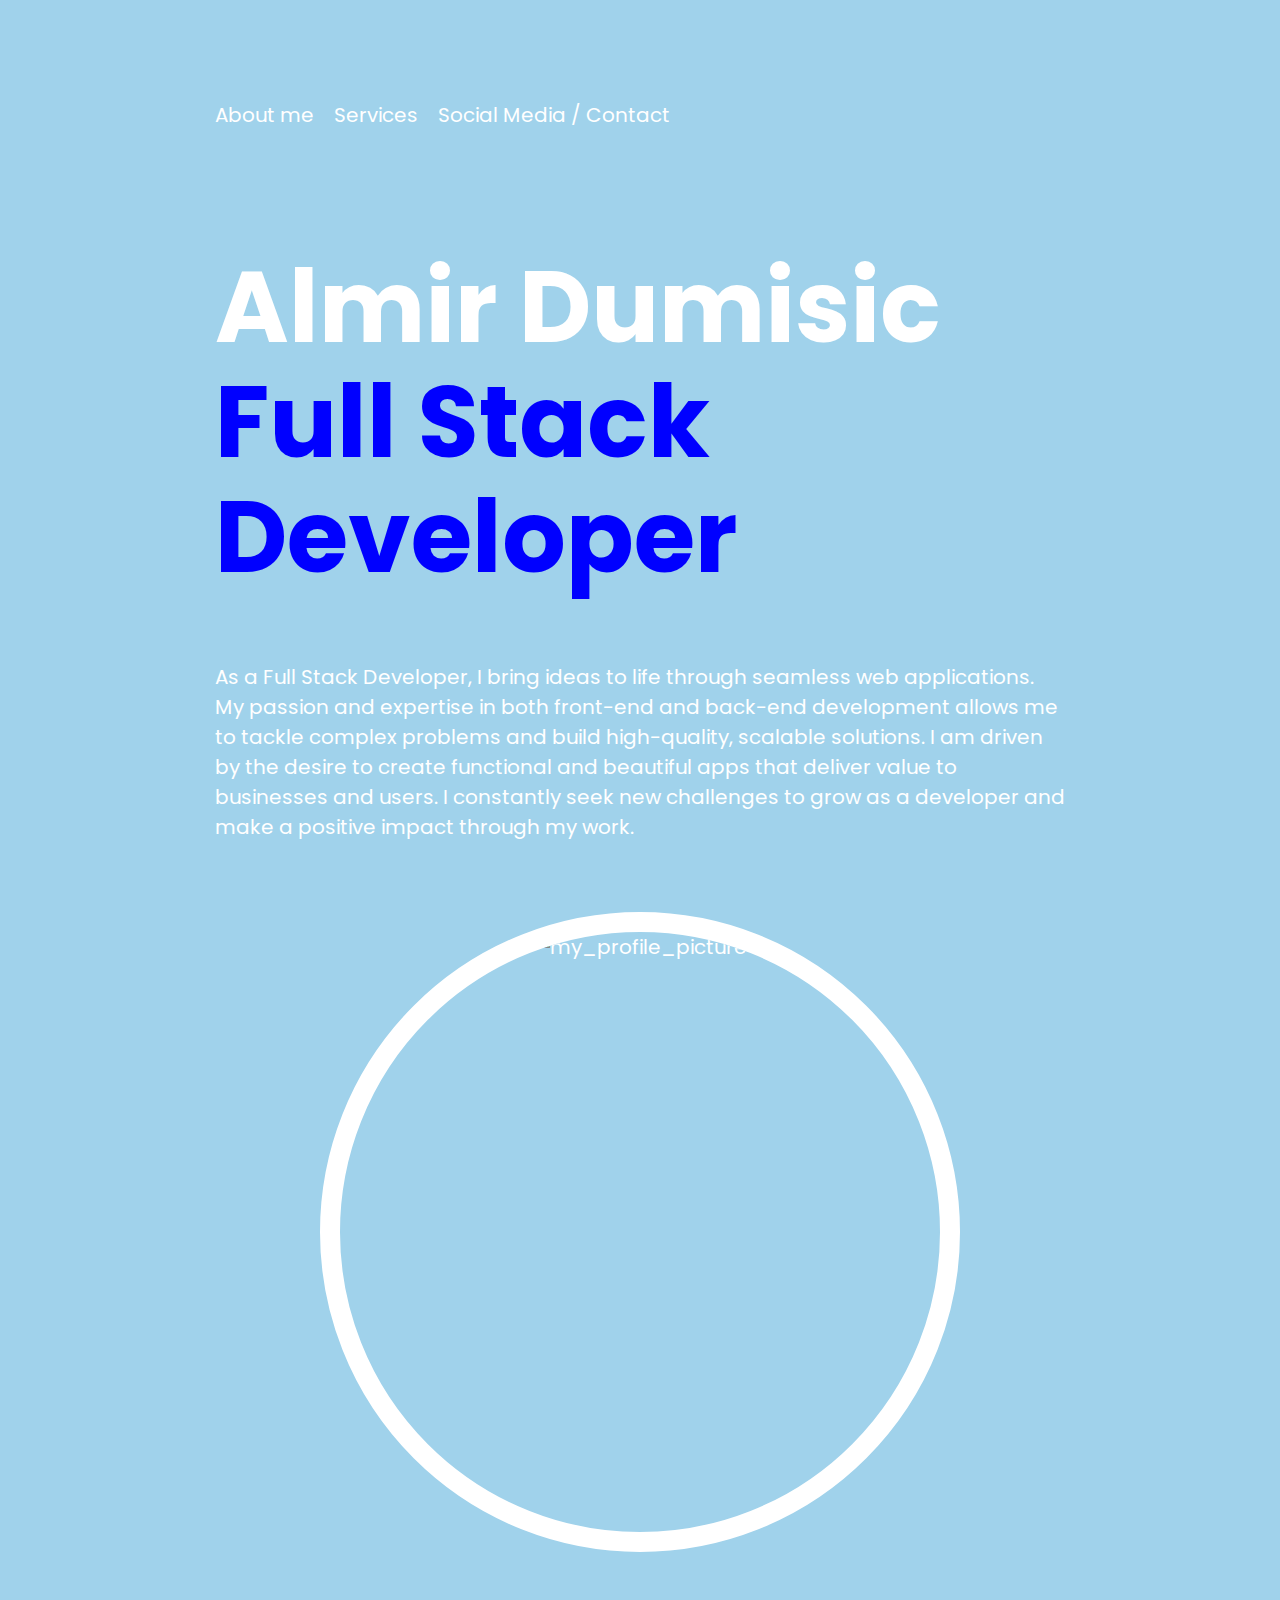
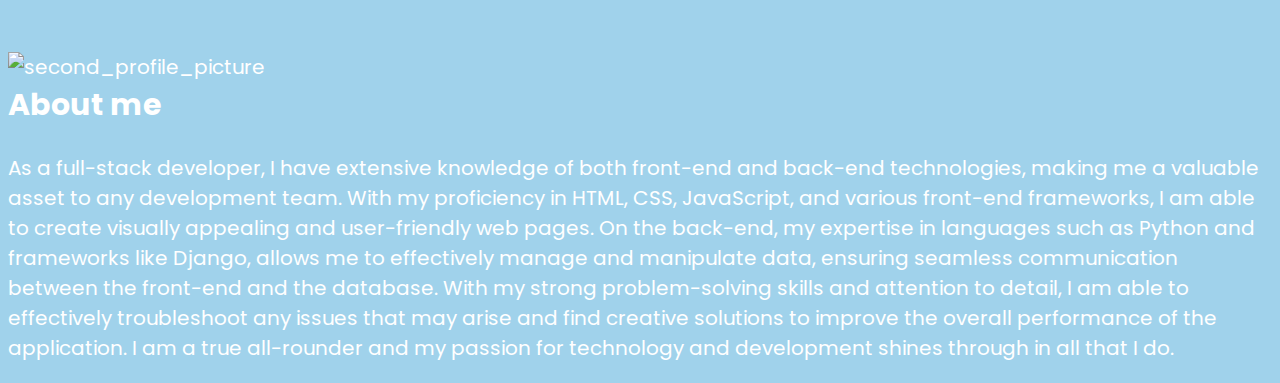
==== index.html @ bd2fe1dc "Add text and image to about me section" ====
<!DOCTYPE html>
<html lang="en">
<head>
    <meta charset="UTF-8">
    <meta http-equiv="X-UA-Compatible" content="IE=edge">
    <meta name="viewport" content="width=device-width, initial-scale=1.0">
    <meta name="description" content="Learn more about me and my background, interests, and skills.">
    <meta name="keywords" content="My Name, about me, bio, resume, CV, personal website">
    <link rel="stylesheet" href="assets/css/style.css">
    <link rel="stylesheet" href="https://fonts.googleapis.com/css2?family=Material+Symbols+Rounded:opsz,wght,FILL,GRAD@20..48,100..700,0..1,-50..200" />
    <title>About Me</title>
</head>
<body>
    <header>
        <div class="header_text">
        <nav> 
            <input type="checkbox" id="toggle_button">
            <label for="toggle_button">
                <span class="material-symbols-rounded">menu</span>
            </label>
            <ul>
                <li><a href="#">About me</a></li>
                <li><a href="#">Services</a></li>
                <li><a href="#">Social Media / Contact</a></li>
            </ul>
        </nav>
        <h1>Almir Dumisic <br><span style="color: blue">Full Stack Developer</span></h1>
        <p class="subheading">As a Full Stack Developer, I bring ideas to life through seamless web applications. My passion and expertise in both front-end and back-end development allows me to tackle complex problems and build high-quality, scalable solutions. I am driven by the desire to create functional and beautiful apps that deliver value to businesses and users.
         I constantly seek new challenges to grow as a developer and make a positive impact through my work.</p>
        </div>
        <div class="circle">
            <img src="assets/images/my_profile_picture.jpg" alt="my_profile_picture">
        </div>
    </header> 
    <section id="about_me_section">
        <img src="assets/images/second_profile_picture.jpg" alt="second_profile_picture">
        <div class="about_me_container">
            <h2>About me</h2>
            <p>As a full-stack developer, I have extensive knowledge of both front-end and back-end technologies, making me a valuable asset to any development team. With my proficiency in HTML, CSS, JavaScript, and various front-end frameworks, I am able to create visually appealing and user-friendly web pages. On the back-end, my expertise in languages such as Python and frameworks like Django, allows me to effectively manage and manipulate data, ensuring seamless communication between the front-end and the database. With my strong problem-solving skills and attention to detail, I am able to effectively troubleshoot any issues that may arise and find creative solutions to improve the overall performance of the application. I am a true all-rounder and my passion for technology and development shines through in all that I do.</p>
        </div>
    </section>
    <section></section>
    <footer></footer>
</body>
</html>
---- assets/css/style.css ----
@import url('https://fonts.googleapis.com/css2?family=Poppins:ital,wght@0,100;0,200;0,300;0,400;0,500;0,600;0,700;0,800;0,900;1,100;1,200;1,300;1,400;1,500;1,600;1,700;1,800;1,900&display=swap');
*  { 
    margin-top: 0;
    padding: 0;
} 

body {
    min-height: 100vh;
    background-color: #a0d2eb;
    font-family: poppins, sans-serif;
    font-size: 20px;
    color: white;
}

h1 {
    font-size: 100px;
    line-height: 115%;
}

.subheading {
    margin-top: 25px;
}

/*Header*/
header{ 
    padding:100px 25px;
    display: flex;
    justify-content:center;
    align-items: center;
    gap: 50px;
    flex-wrap: wrap;
}

.header_text{
    width: 850px;
}

.circle{
    height: 600px;
    width: 600px;
    max-height: 80vw;
    max-width: 80vw;
    overflow: hidden;
    border-radius: 50%;
    border: 20px solid white;
    display: flex;
    justify-content: center;
    align-items: center;
}

.circle img {
    height:100%;
}

/*nav bar*/

nav{
    margin-bottom: 120px;
}

nav ul {
    list-style: none;
    display: flex;
    gap: 20px
}

nav a {
    color:white;
    text-decoration: none;
}
nav a:hover {
    color: whitesmoke;
}

#toggle_button{
    display: none;
}

label[for="toggle_button"] {
    display: none;
}
label[for="toggle_button"] span {
    font-size: 40px;
}

/*Media Queries for small displays*/

@media (max-width:800px){
    h1{
        font-size: 12vw;
        text-align: center;
    }
    .subheading {
        text-align: center;
    }
    nav{
        position: absolute;
        background-color: #a0d2eb;
        padding: 15px;
        top: 0;
        left: 0; 
        border-radius: 0 0 25px 0;
        border: 5px solid white;
    }

    nav ul {
        display: none;
        flex-direction: column;
    }

   #toggle_button:checked ~ul {
        display: flex;
   }
    label[for="toggle_button"] {
        display: block;
    }
}
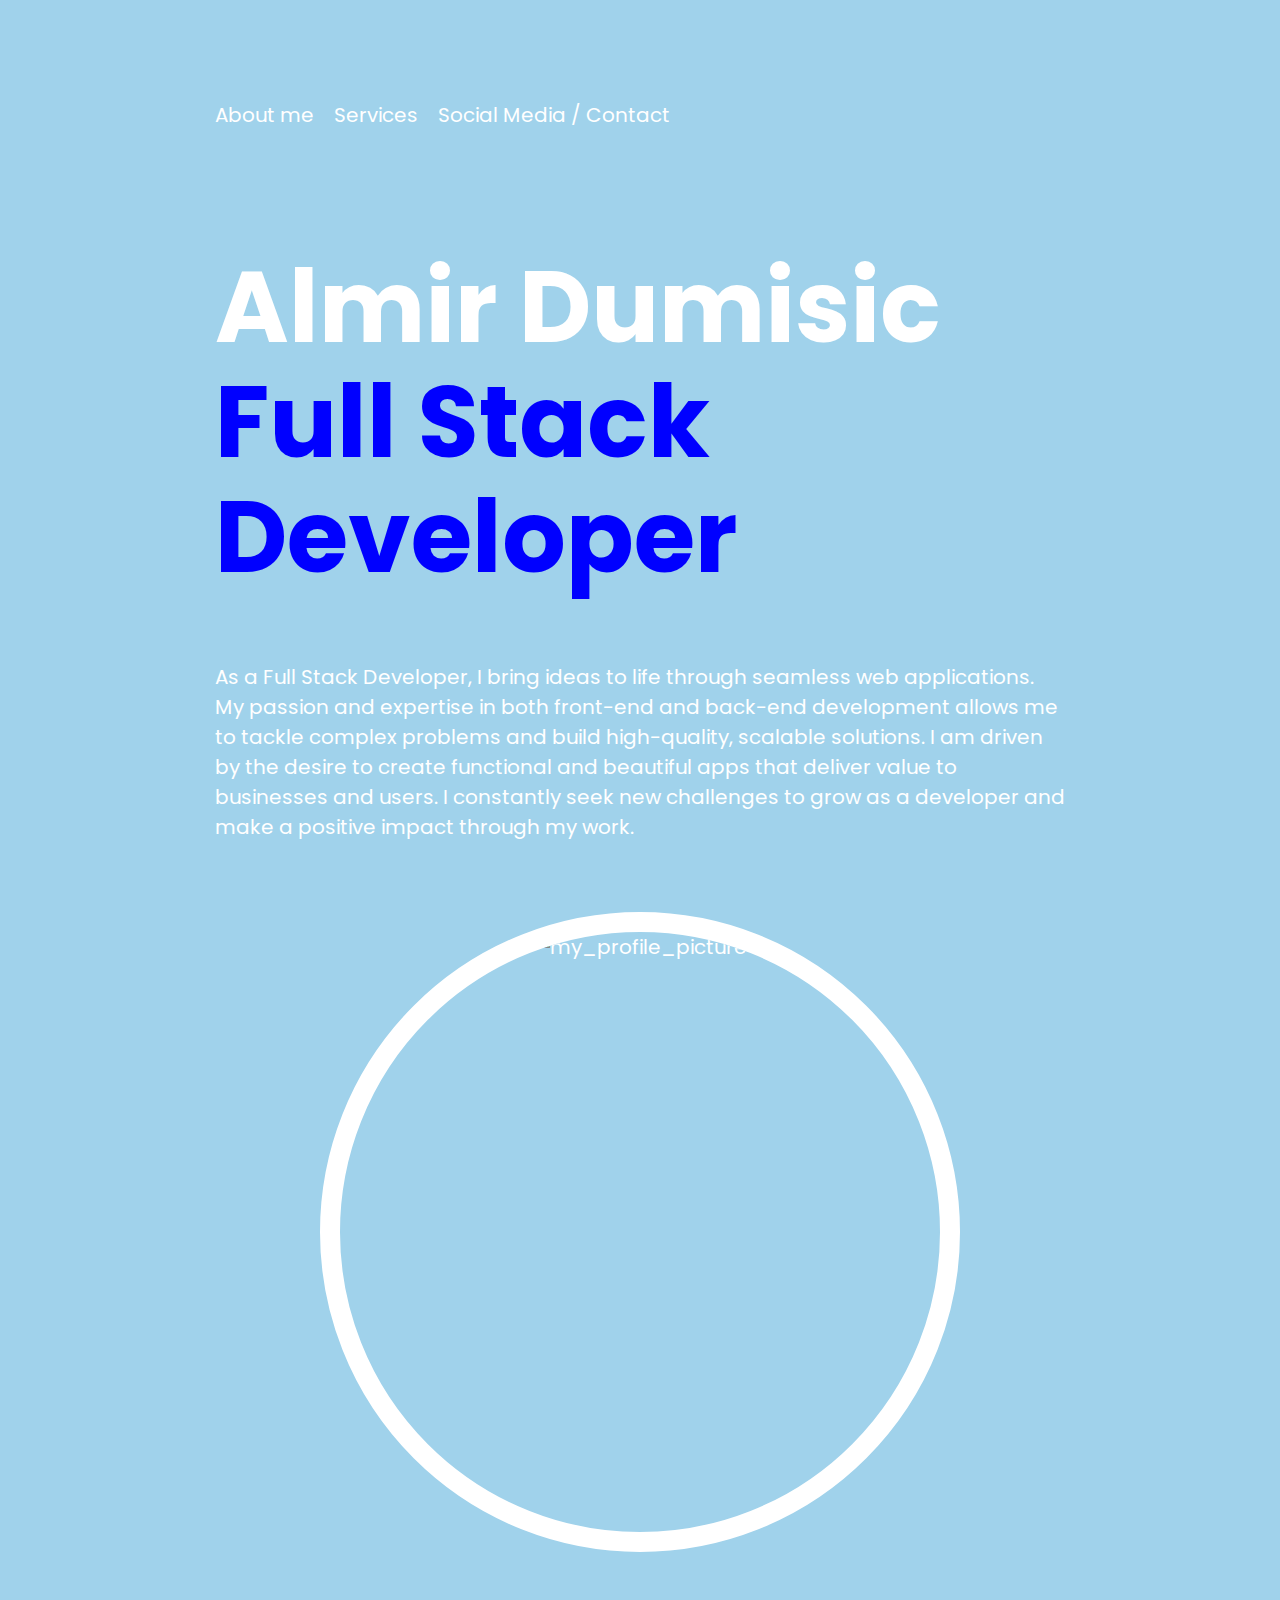
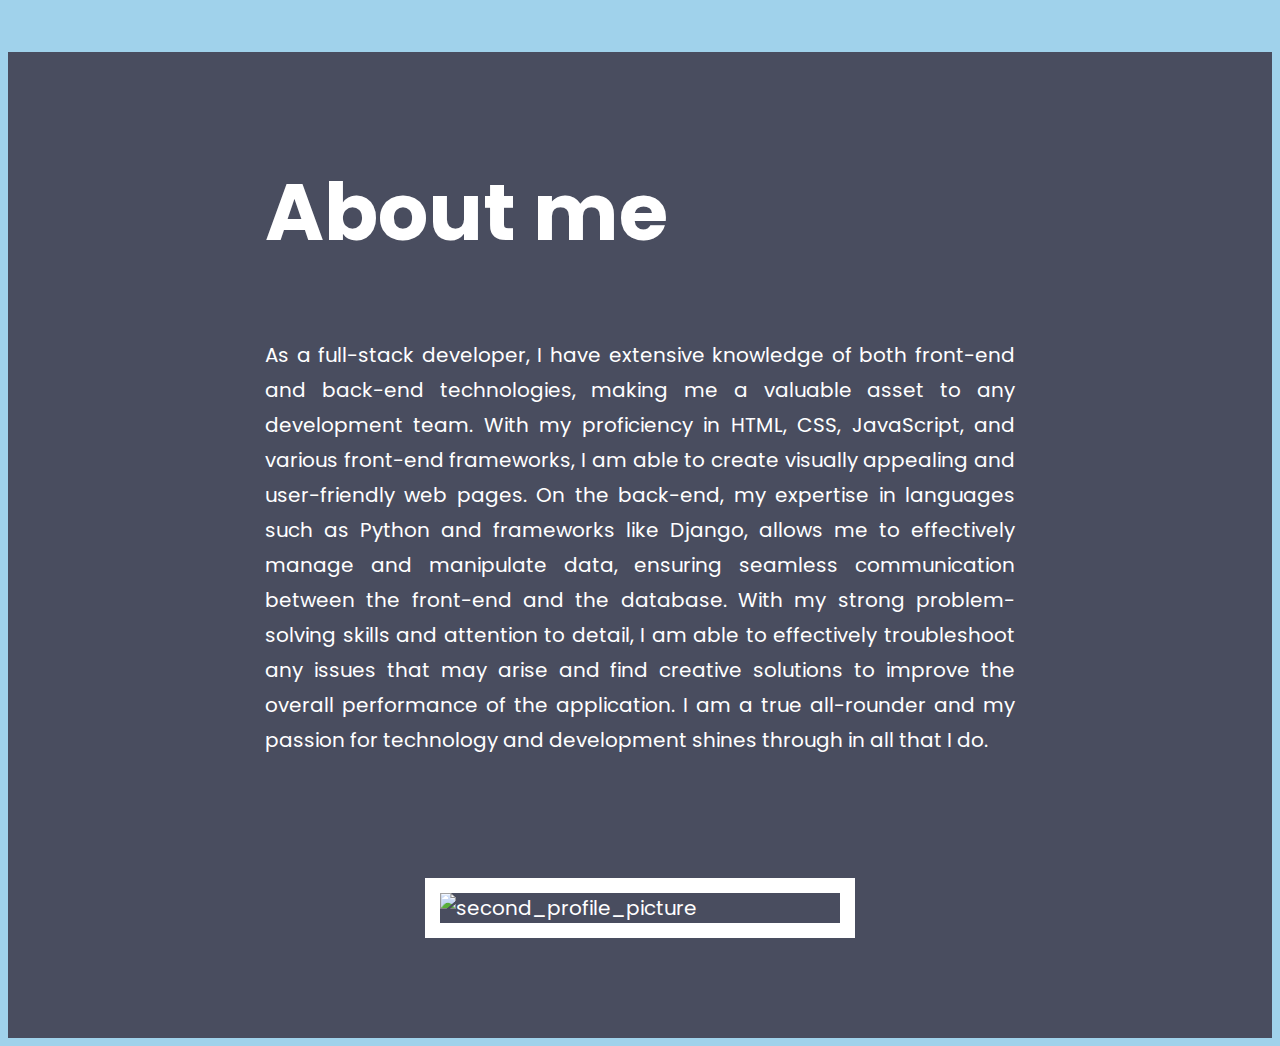
==== commit 3fe42315: "Add style to about me section an linked to nav bar the section" ====
--- a/index.html
+++ b/index.html
@@ -19,7 +19,7 @@
                 <span class="material-symbols-rounded">menu</span>
             </label>
             <ul>
-                <li><a href="#">About me</a></li>
+                <li><a href="#about_me_section">About me</a></li>
                 <li><a href="#">Services</a></li>
                 <li><a href="#">Social Media / Contact</a></li>
             </ul>
--- a/assets/css/style.css
+++ b/assets/css/style.css
@@ -83,6 +83,38 @@
     font-size: 40px;
 }
 
+/*About me section*/
+#about_me_section{
+    padding: 100px 0;
+    background-color:  #494D5F;
+    display: flex;
+    justify-content: center;
+    align-items: center;
+    gap: 100px;
+    flex-wrap: wrap-reverse;
+}
+
+.about_me_container{
+    width: 750px;
+    max-width: 90%;
+}
+
+#about_me_section img  {
+    width: 400px;
+    max-width: calc(90%-30px);
+    border: 15px solid white;
+}
+
+.about_me_container h2{
+    font-size: 80px;
+}
+.about_me_container p{
+    text-align: justify;
+    line-height: 175%;
+}
+
+
+
 /*Media Queries for small displays*/
 
 @media (max-width:800px){
@@ -114,6 +146,14 @@
     label[for="toggle_button"] {
         display: block;
     }
+    /*about me section*/
+    #about_me_section{
+        padding: 50px;
+    }
+    #about_me_section h2{
+        text-align: center;
+        font-size: 12vw;
+    }
 }
 
 
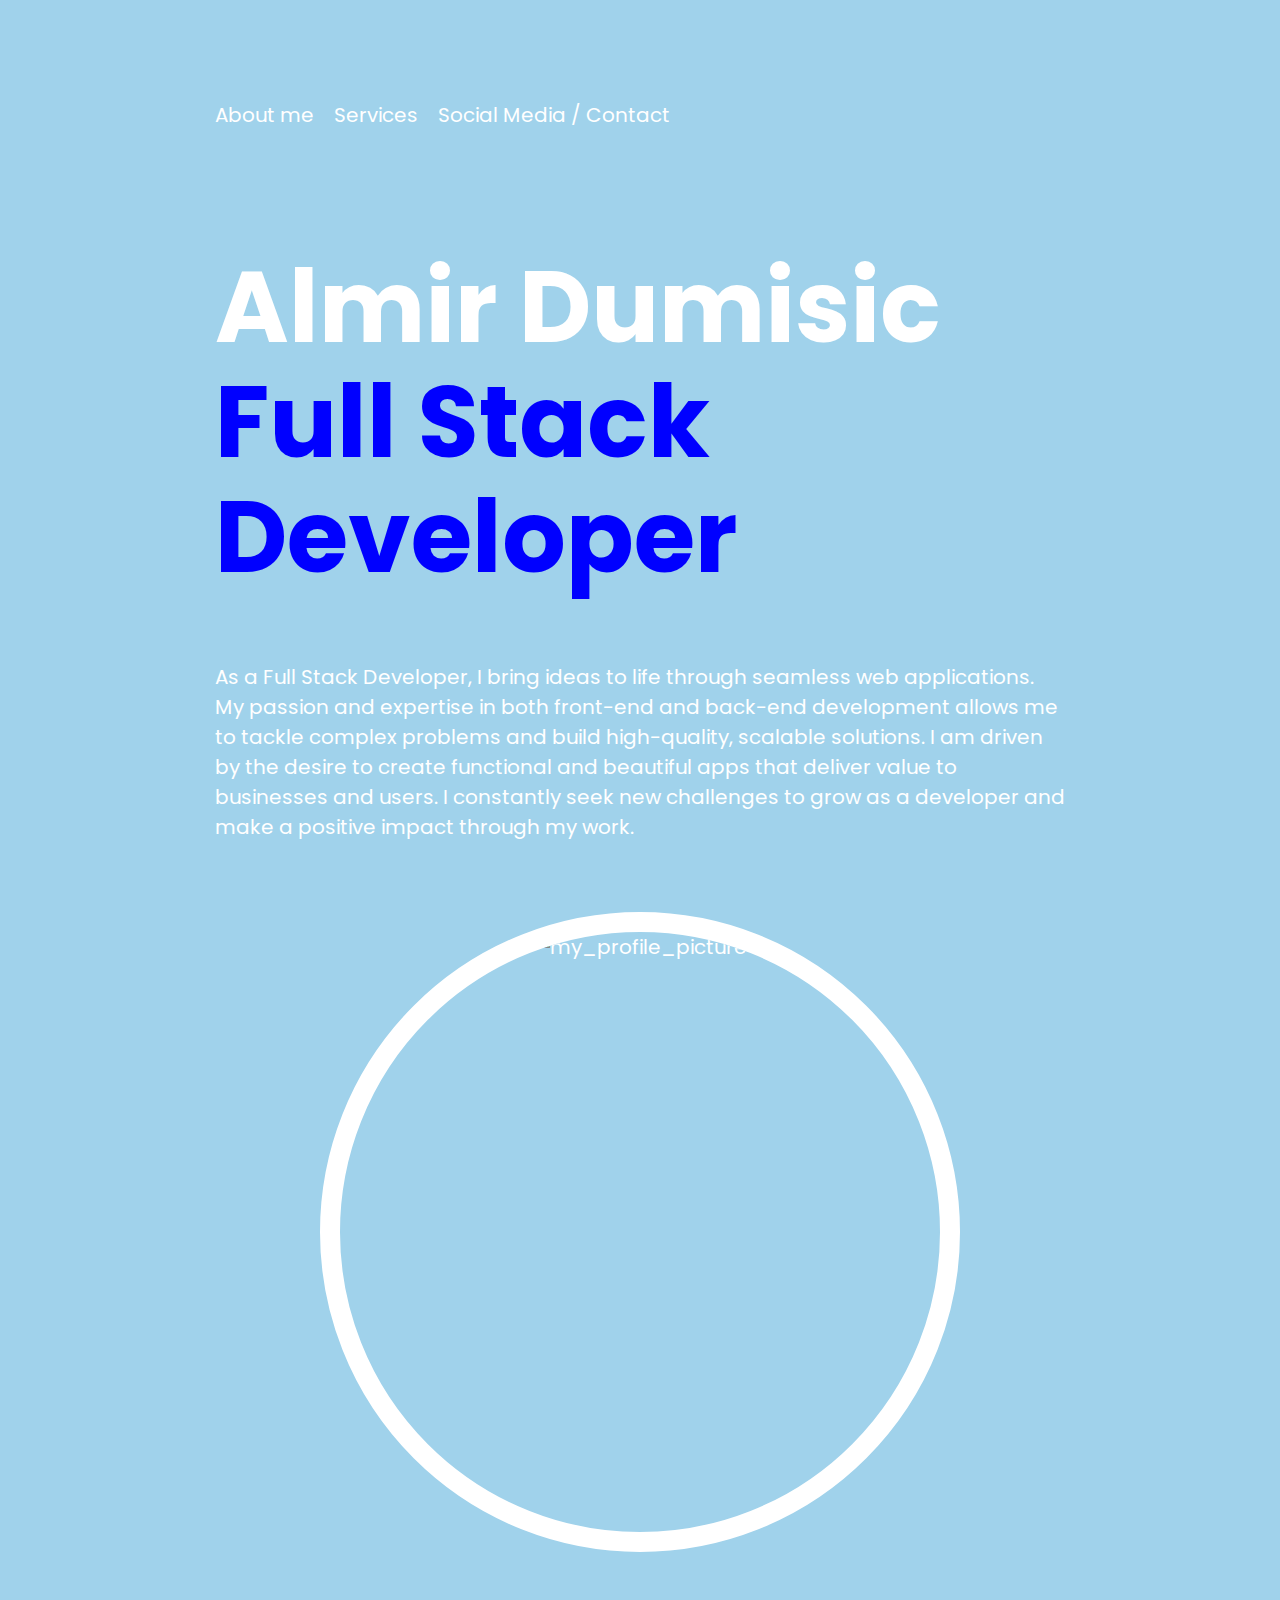
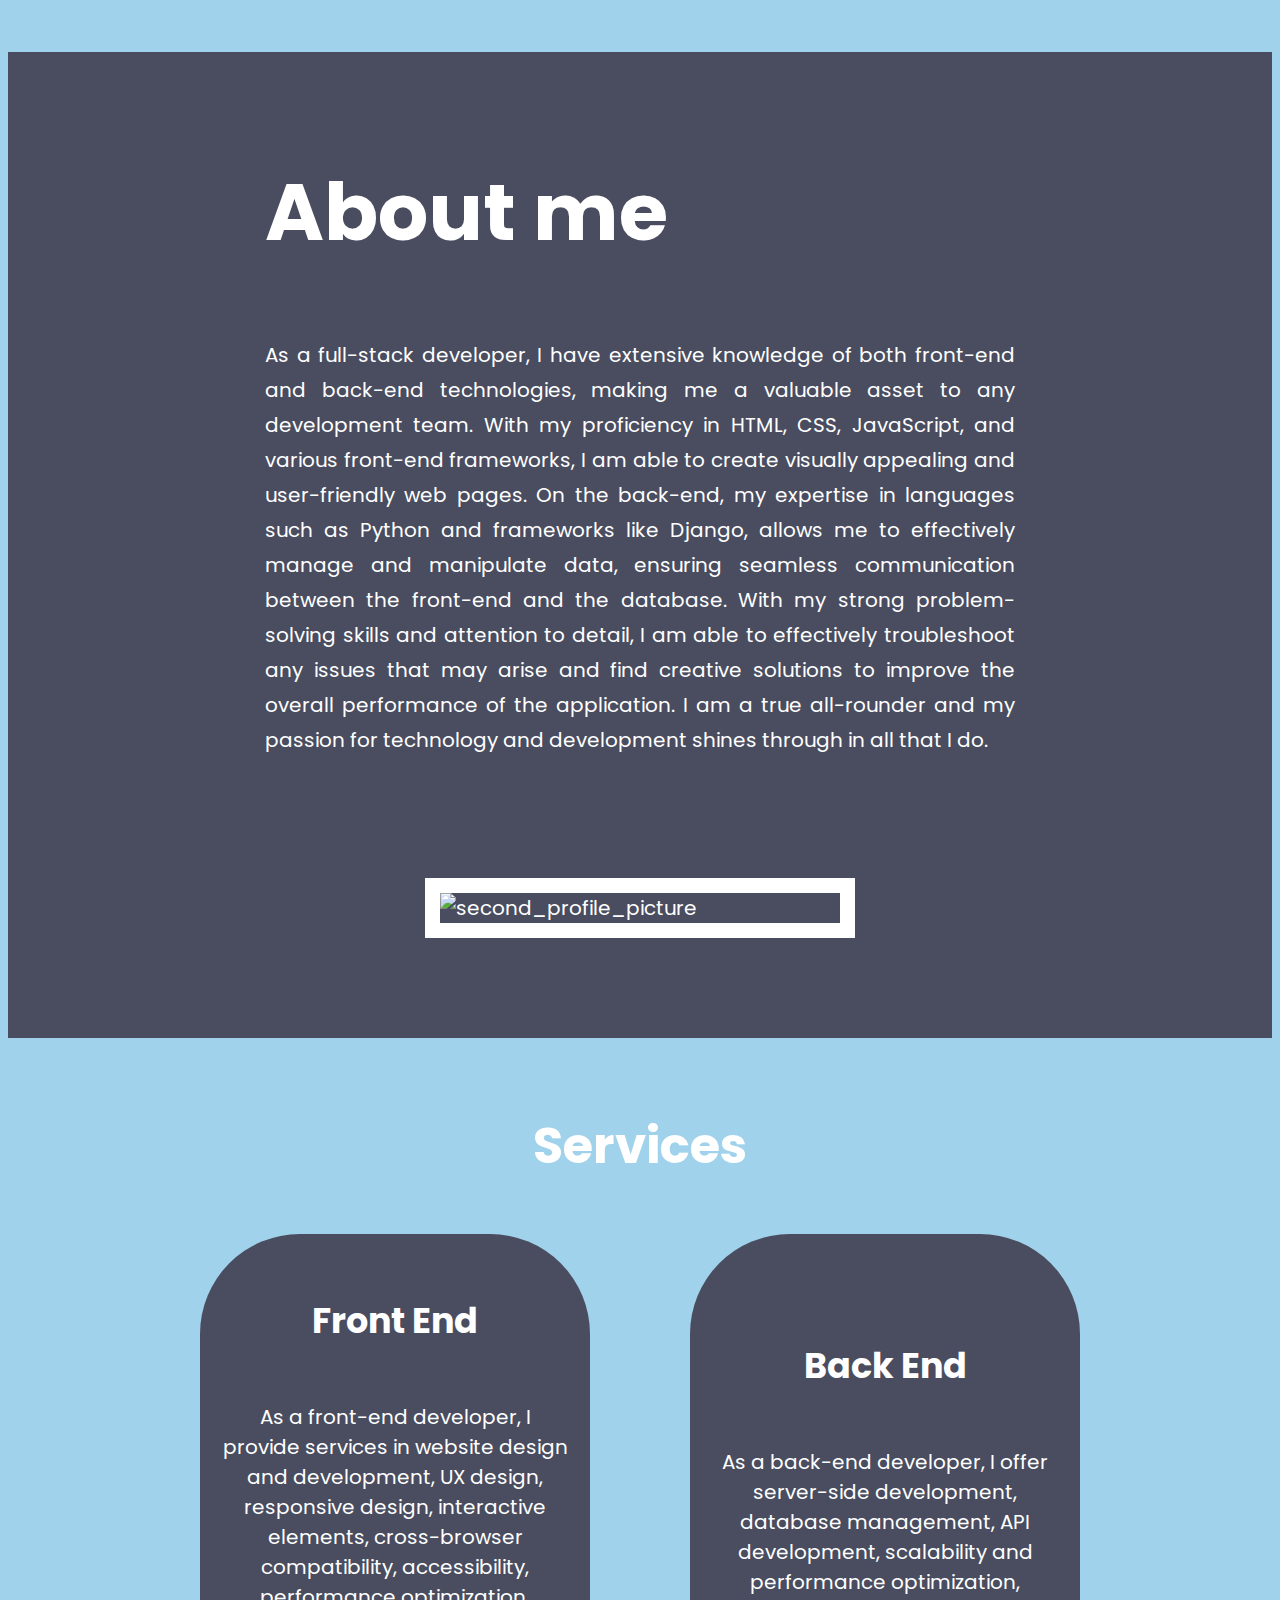
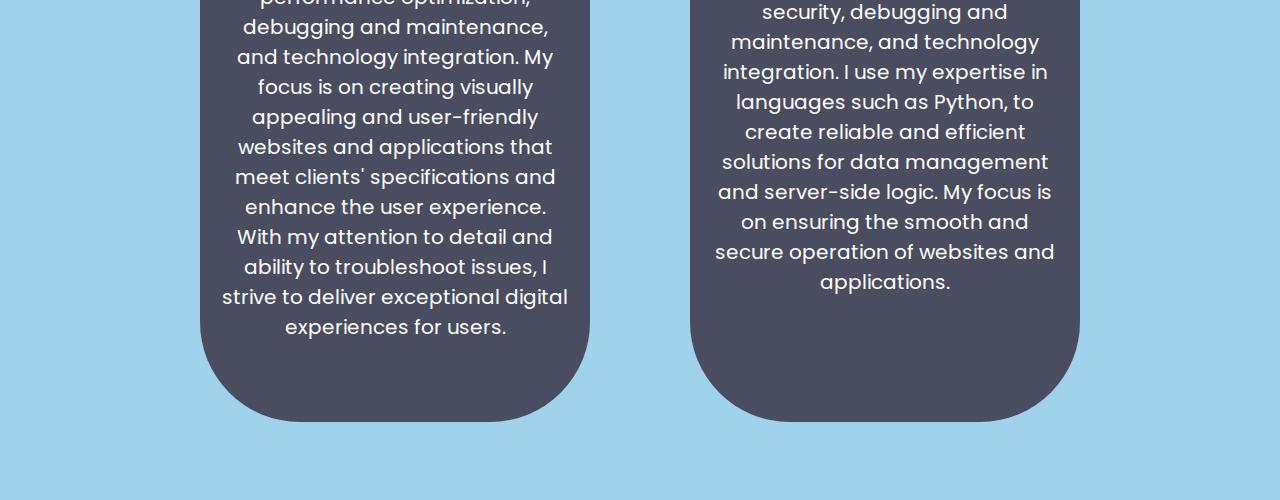
==== commit 0abae823: "Connect service section with navbar" ====
--- a/index.html
+++ b/index.html
@@ -20,7 +20,7 @@
             </label>
             <ul>
                 <li><a href="#about_me_section">About me</a></li>
-                <li><a href="#">Services</a></li>
+                <li><a href="#services_section">Services</a></li>
                 <li><a href="#">Social Media / Contact</a></li>
             </ul>
         </nav>
@@ -39,7 +39,19 @@
             <p>As a full-stack developer, I have extensive knowledge of both front-end and back-end technologies, making me a valuable asset to any development team. With my proficiency in HTML, CSS, JavaScript, and various front-end frameworks, I am able to create visually appealing and user-friendly web pages. On the back-end, my expertise in languages such as Python and frameworks like Django, allows me to effectively manage and manipulate data, ensuring seamless communication between the front-end and the database. With my strong problem-solving skills and attention to detail, I am able to effectively troubleshoot any issues that may arise and find creative solutions to improve the overall performance of the application. I am a true all-rounder and my passion for technology and development shines through in all that I do.</p>
         </div>
     </section>
-    <section></section>
+    <section id="services_section">
+        <h2>Services</h2>
+        <div class="flex_container">
+            <div class="card">
+                <h3>Front End</h3>
+                <p>As a front-end developer, I provide services in website design and development, UX design, responsive design, interactive elements, cross-browser compatibility, accessibility, performance optimization, debugging and maintenance, and technology integration. My focus is on creating visually appealing and user-friendly websites and applications that meet clients' specifications and enhance the user experience. With my attention to detail and ability to troubleshoot issues, I strive to deliver exceptional digital experiences for users.</p>
+            </div>
+            <div class="card">
+                <h3>Back End</h3>
+                <p>As a back-end developer, I offer server-side development, database management, API development, scalability and performance optimization, security, debugging and maintenance, and technology integration. I use my expertise in languages such as Python, to create reliable and efficient solutions for data management and server-side logic. My focus is on ensuring the smooth and secure operation of websites and applications.</p>
+            </div>
+        </div>
+    </section>
     <footer></footer>
 </body>
 </html>--- a/assets/css/style.css
+++ b/assets/css/style.css
@@ -15,6 +15,10 @@
 h1 {
     font-size: 100px;
     line-height: 115%;
+}
+
+h3{
+    font-size: 35px;
 }
 
 .subheading {
@@ -113,6 +117,41 @@
     line-height: 175%;
 }
 
+/*Services Sevtion*/
+
+#services_section{
+    padding: 70px 0;
+    background-color:  #a0d2eb;
+}
+
+#services_section h2{
+    font-size: 50px;
+    text-align: center;
+}
+
+.flex_container{
+    margin-top: 50px;
+    display: flex;
+    gap: 100px;
+    justify-content: center;
+    flex-wrap: wrap;
+}
+
+.card{
+    width: 350px;
+    max-width: calc(90%-40px);
+    background-color: #494D5F;
+    border-radius: 100px;
+    padding: 60px 20px;
+    display: flex;
+    flex-direction: column;
+    justify-content: center;
+    gap: 20px;
+}
+
+.card *{
+    text-align: center;
+}
 
 
 /*Media Queries for small displays*/
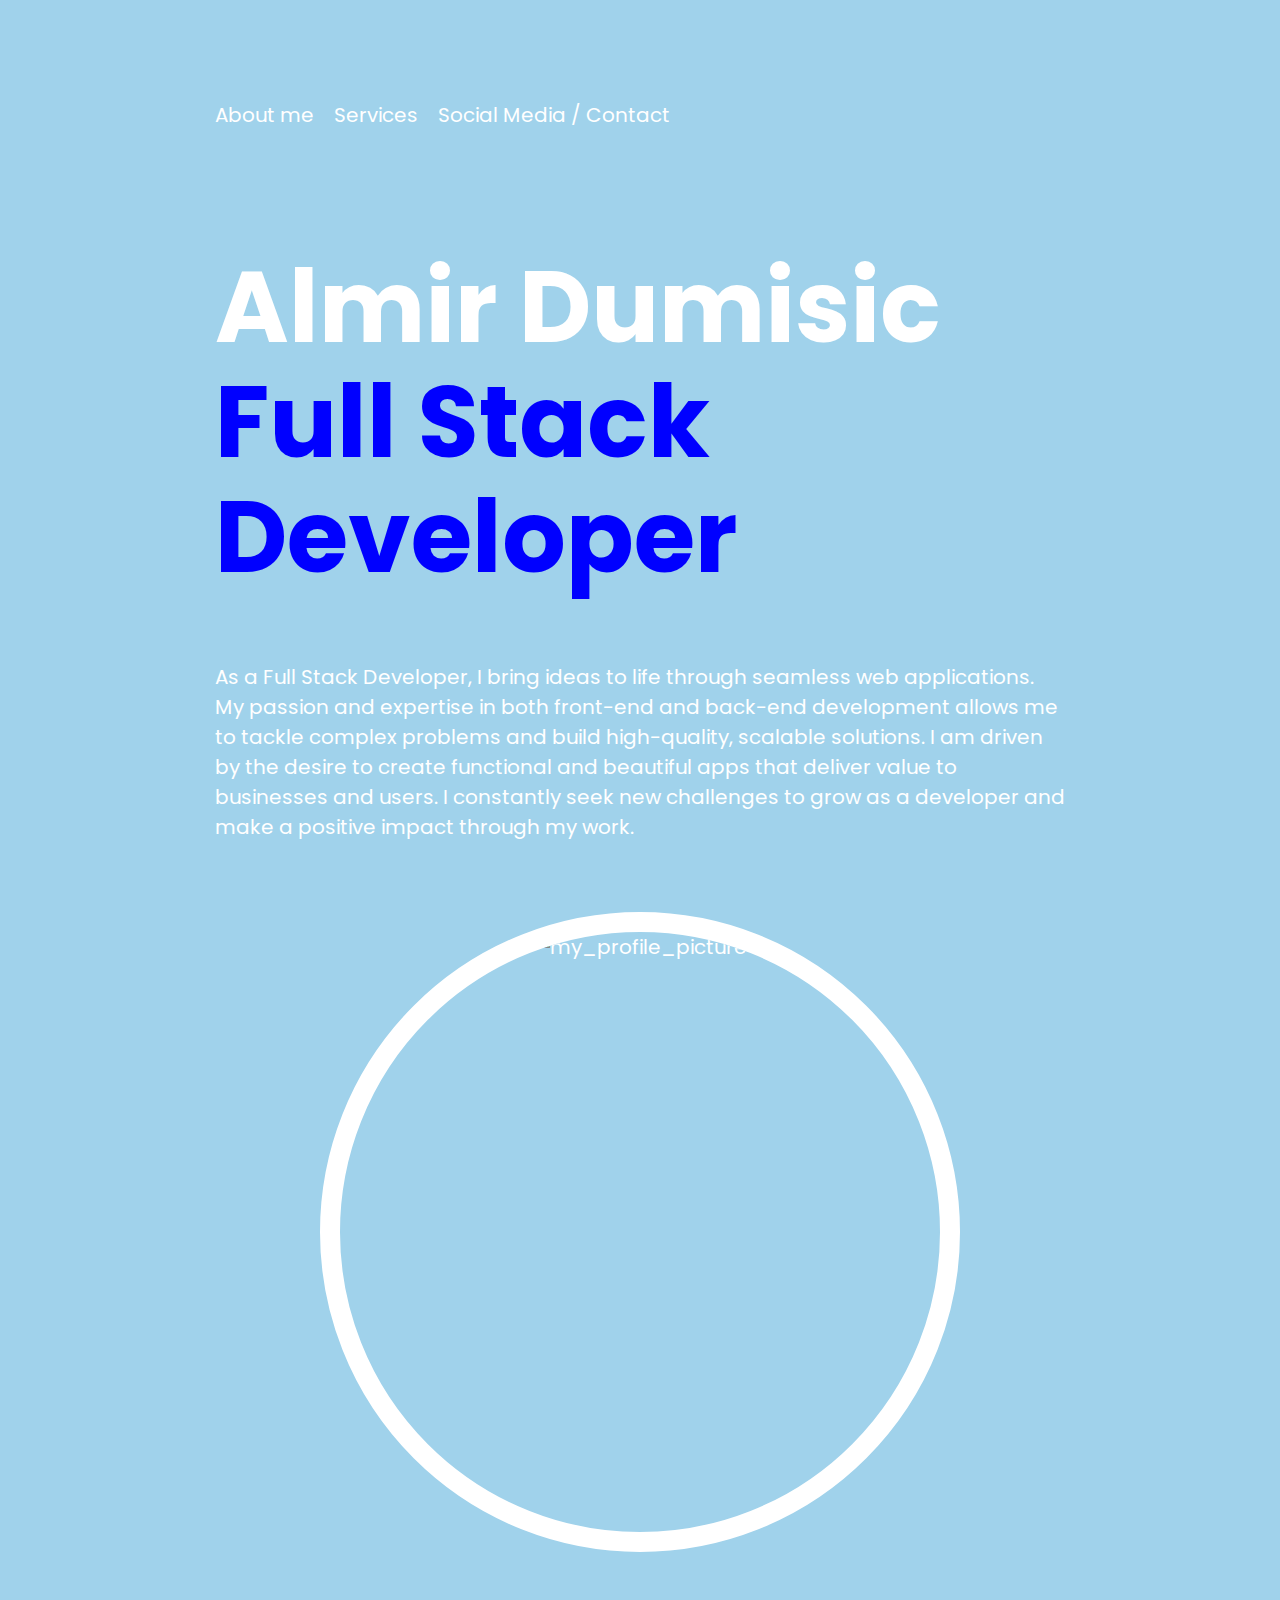
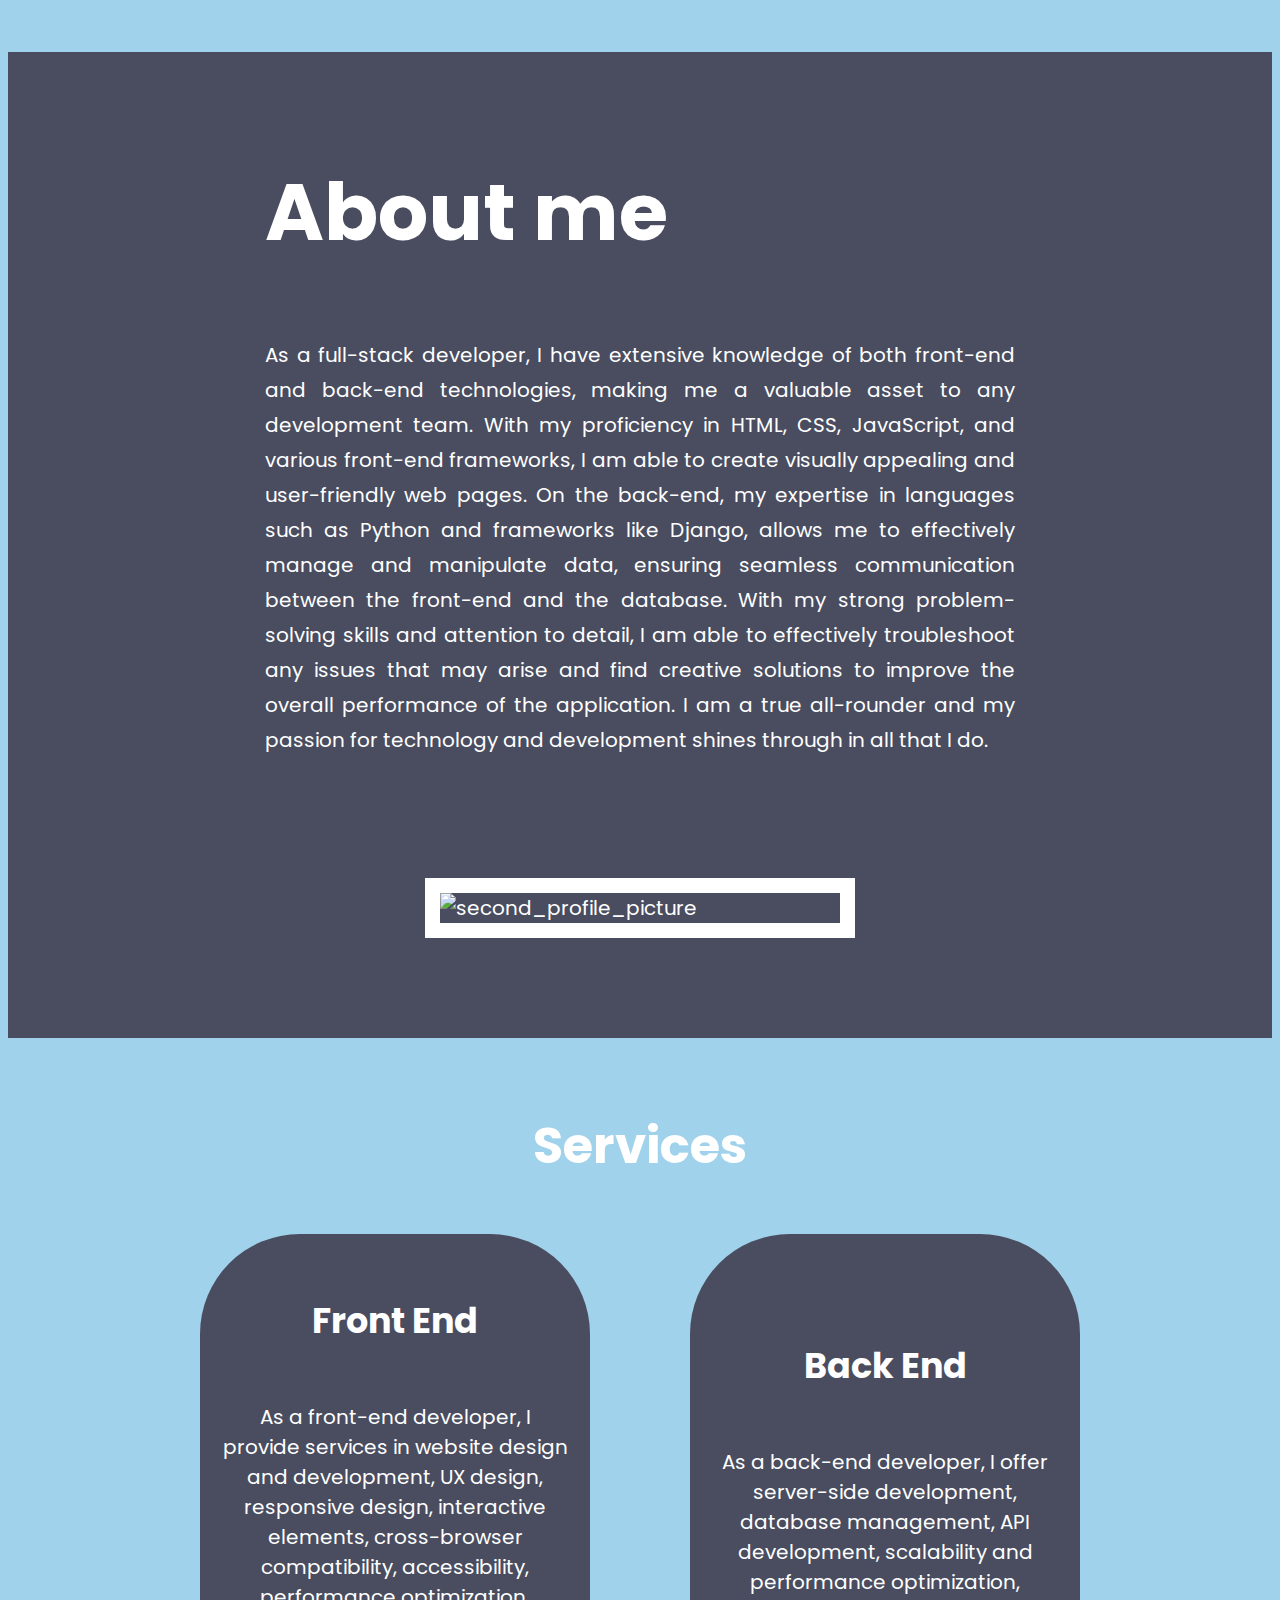
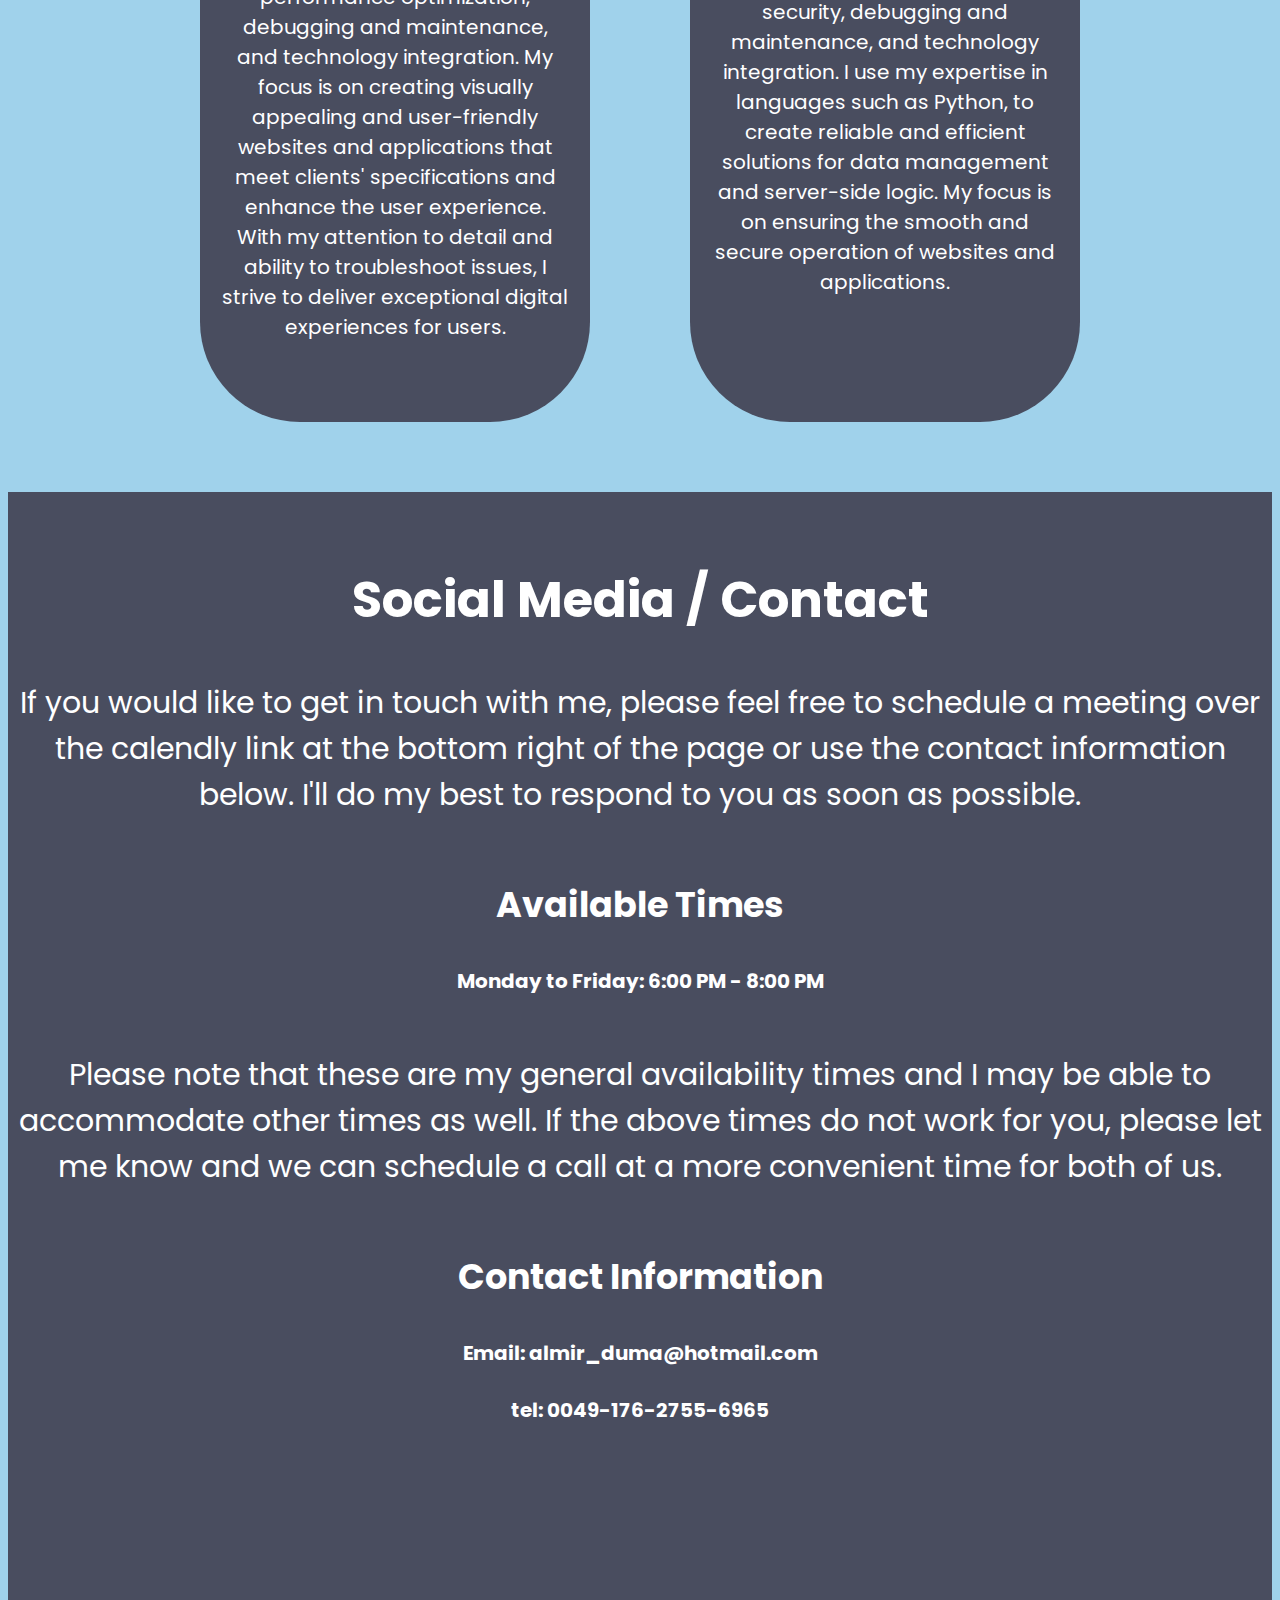
==== commit c0abbade: "Correct a code error" ====
--- a/index.html
+++ b/index.html
@@ -1,5 +1,6 @@
 <!DOCTYPE html>
 <html lang="en">
+
 <head>
     <meta charset="UTF-8">
     <meta http-equiv="X-UA-Compatible" content="IE=edge">
@@ -7,36 +8,49 @@
     <meta name="description" content="Learn more about me and my background, interests, and skills.">
     <meta name="keywords" content="My Name, about me, bio, resume, CV, personal website">
     <link rel="stylesheet" href="assets/css/style.css">
-    <link rel="stylesheet" href="https://fonts.googleapis.com/css2?family=Material+Symbols+Rounded:opsz,wght,FILL,GRAD@20..48,100..700,0..1,-50..200" />
+    <link rel="stylesheet"
+        href="https://fonts.googleapis.com/css2?family=Material+Symbols+Rounded:opsz,wght,FILL,GRAD@20..48,100..700,0..1,-50..200" />
     <title>About Me</title>
 </head>
+
 <body>
     <header>
         <div class="header_text">
-        <nav> 
-            <input type="checkbox" id="toggle_button">
-            <label for="toggle_button">
-                <span class="material-symbols-rounded">menu</span>
-            </label>
-            <ul>
-                <li><a href="#about_me_section">About me</a></li>
-                <li><a href="#services_section">Services</a></li>
-                <li><a href="#">Social Media / Contact</a></li>
-            </ul>
-        </nav>
-        <h1>Almir Dumisic <br><span style="color: blue">Full Stack Developer</span></h1>
-        <p class="subheading">As a Full Stack Developer, I bring ideas to life through seamless web applications. My passion and expertise in both front-end and back-end development allows me to tackle complex problems and build high-quality, scalable solutions. I am driven by the desire to create functional and beautiful apps that deliver value to businesses and users.
-         I constantly seek new challenges to grow as a developer and make a positive impact through my work.</p>
+            <nav>
+                <input type="checkbox" id="toggle_button">
+                <label for="toggle_button">
+                    <span class="material-symbols-rounded">menu</span>
+                </label>
+                <ul>
+                    <li><a href="#about_me_section">About me</a></li>
+                    <li><a href="#services_section">Services</a></li>
+                    <li><a href="#social_media_contact_section">Social Media / Contact</a></li>
+                </ul>
+            </nav>
+            <h1>Almir Dumisic <br><span style="color: blue">Full Stack Developer</span></h1>
+            <p class="subheading">As a Full Stack Developer, I bring ideas to life through seamless web applications. My
+                passion and expertise in both front-end and back-end development allows me to tackle complex problems
+                and build high-quality, scalable solutions. I am driven by the desire to create functional and beautiful
+                apps that deliver value to businesses and users.
+                I constantly seek new challenges to grow as a developer and make a positive impact through my work.</p>
         </div>
         <div class="circle">
             <img src="assets/images/my_profile_picture.jpg" alt="my_profile_picture">
         </div>
-    </header> 
+    </header>
     <section id="about_me_section">
         <img src="assets/images/second_profile_picture.jpg" alt="second_profile_picture">
         <div class="about_me_container">
             <h2>About me</h2>
-            <p>As a full-stack developer, I have extensive knowledge of both front-end and back-end technologies, making me a valuable asset to any development team. With my proficiency in HTML, CSS, JavaScript, and various front-end frameworks, I am able to create visually appealing and user-friendly web pages. On the back-end, my expertise in languages such as Python and frameworks like Django, allows me to effectively manage and manipulate data, ensuring seamless communication between the front-end and the database. With my strong problem-solving skills and attention to detail, I am able to effectively troubleshoot any issues that may arise and find creative solutions to improve the overall performance of the application. I am a true all-rounder and my passion for technology and development shines through in all that I do.</p>
+            <p>As a full-stack developer, I have extensive knowledge of both front-end and back-end technologies, making
+                me a valuable asset to any development team. With my proficiency in HTML, CSS, JavaScript, and various
+                front-end frameworks, I am able to create visually appealing and user-friendly web pages. On the
+                back-end, my expertise in languages such as Python and frameworks like Django, allows me to effectively
+                manage and manipulate data, ensuring seamless communication between the front-end and the database. With
+                my strong problem-solving skills and attention to detail, I am able to effectively troubleshoot any
+                issues that may arise and find creative solutions to improve the overall performance of the application.
+                I am a true all-rounder and my passion for technology and development shines through in all that I do.
+            </p>
         </div>
     </section>
     <section id="services_section">
@@ -44,14 +58,73 @@
         <div class="flex_container">
             <div class="card">
                 <h3>Front End</h3>
-                <p>As a front-end developer, I provide services in website design and development, UX design, responsive design, interactive elements, cross-browser compatibility, accessibility, performance optimization, debugging and maintenance, and technology integration. My focus is on creating visually appealing and user-friendly websites and applications that meet clients' specifications and enhance the user experience. With my attention to detail and ability to troubleshoot issues, I strive to deliver exceptional digital experiences for users.</p>
+                <p>As a front-end developer, I provide services in website design and development, UX design, responsive
+                    design, interactive elements, cross-browser compatibility, accessibility, performance optimization,
+                    debugging and maintenance, and technology integration. My focus is on creating visually appealing
+                    and user-friendly websites and applications that meet clients' specifications and enhance the user
+                    experience. With my attention to detail and ability to troubleshoot issues, I strive to deliver
+                    exceptional digital experiences for users.</p>
             </div>
             <div class="card">
                 <h3>Back End</h3>
-                <p>As a back-end developer, I offer server-side development, database management, API development, scalability and performance optimization, security, debugging and maintenance, and technology integration. I use my expertise in languages such as Python, to create reliable and efficient solutions for data management and server-side logic. My focus is on ensuring the smooth and secure operation of websites and applications.</p>
+                <p>As a back-end developer, I offer server-side development, database management, API development,
+                    scalability and performance optimization, security, debugging and maintenance, and technology
+                    integration. I use my expertise in languages such as Python, to create reliable and efficient
+                    solutions for data management and server-side logic. My focus is on ensuring the smooth and secure
+                    operation of websites and applications.</p>
             </div>
         </div>
     </section>
-    <footer></footer>
+    <footer id="social_media_contact_section">
+        <h2>Social Media / Contact</h2>
+        <div id="schedule-a-meeting">
+        <p>If you would like to get in touch with me, please feel free to schedule a meeting over the calendly link
+            at the bottom right of the page or use the contact information below. I'll do my best to respond to you
+            as soon as possible.</p>
+        <br>
+        <h3>Available Times</h3>
+        <h4>Monday to Friday: 6:00 PM - 8:00 PM</h4>
+        <br>
+        <p>Please note that these are my general availability times and I may be able to accommodate other times as
+            well. If the above times do not work for you, please let me know and we can schedule a call at a more
+            convenient time for both of us.</p>
+        <br>
+        <h3>Contact Information</h3>
+        <h4>Email: almir_duma@hotmail.com</h4>
+        <h4>tel: 0049-176-2755-6965</h4>
+        </div>
+        <!--font awsome script-->
+        <script src="https://kit.fontawesome.com/4912cd7289.js" crossorigin="anonymous"></script>
+        <ul class="social-networks">
+            <li>
+                <a href="https://www.linkedin.com/in/almir-dumisic/" target="_blank"><i
+                        class="fa-brands fa-linkedin"></i></a>
+            </li>
+            <li>
+                <a href="https://www.xing.com/profile/Almir_Dumisic/cv?back_to=mehub" target="_blank"><i
+                        class="fa-brands fa-xing"></i></a>
+            </li>
+            <li>
+                <a href="https://github.com/ZeroCool989" target="_blank"><i class="fa-brands fa-github"></i></a>
+            </li>
+        </ul>
+    </footer>
+    <!-- Calendly badge widget begin -->
+    <link href="https://assets.calendly.com/assets/external/widget.css" rel="stylesheet">
+    <script src="https://assets.calendly.com/assets/external/widget.js" type="text/javascript" async></script>
+    <script type="text/javascript">
+        window.onload = function () {
+            Calendly.initBadgeWidget({
+                url: 'https://calendly.com/almirdumisic/30-minute-meeting',
+                text: 'Schedule time with me',
+                color: '#0069ff',
+                textColor: '#ffffff',
+                branding: true
+            });
+        }
+    </script>
+    <!-- Calendly badge widget end -->
+    <!-- Calendly inline widget end -->
 </body>
+
 </html>--- a/assets/css/style.css
+++ b/assets/css/style.css
@@ -25,7 +25,7 @@
     margin-top: 25px;
 }
 
-/*Header*/
+/*Header Section*/
 header{ 
     padding:100px 25px;
     display: flex;
@@ -56,7 +56,7 @@
     height:100%;
 }
 
-/*nav bar*/
+/*navbar*/
 
 nav{
     margin-bottom: 120px;
@@ -117,7 +117,7 @@
     line-height: 175%;
 }
 
-/*Services Sevtion*/
+/*Services Section*/
 
 #services_section{
     padding: 70px 0;
@@ -153,7 +153,50 @@
     text-align: center;
 }
 
-
+/*Footer Section*/
+footer{
+    padding: 70px 0;
+    background-color:#494D5F;
+    
+}
+
+footer h2 {
+    font-size: 50px;
+    text-align: center;
+}
+
+#schedule-a-meeting{
+    text-align: center;
+    max-width: 100%;  
+    display: flex;
+    flex-direction: column;
+    justify-content: center;
+}
+
+#schedule-a-meeting p{
+    font-size: 30px;
+    text-align: center;
+}
+
+.social-networks {
+    text-align: center;
+}
+
+.social-networks>li {
+    display: inline;
+    text-align: center;
+}
+
+.social-networks i {
+    font-size: 160%;
+    margin: 1%;
+    padding: 5%;
+    text-align: center;
+    color: white;
+    display: inline-flex;
+    justify-content: center;
+   
+}
 /*Media Queries for small displays*/
 
 @media (max-width:800px){
@@ -193,6 +236,14 @@
         text-align: center;
         font-size: 12vw;
     }
-}
-
-
+
+    #schedule-a-meeting{
+        text-align: center;
+        max-width: 90%;
+        margin-left: 10px;  
+        
+        
+    }
+}
+
+
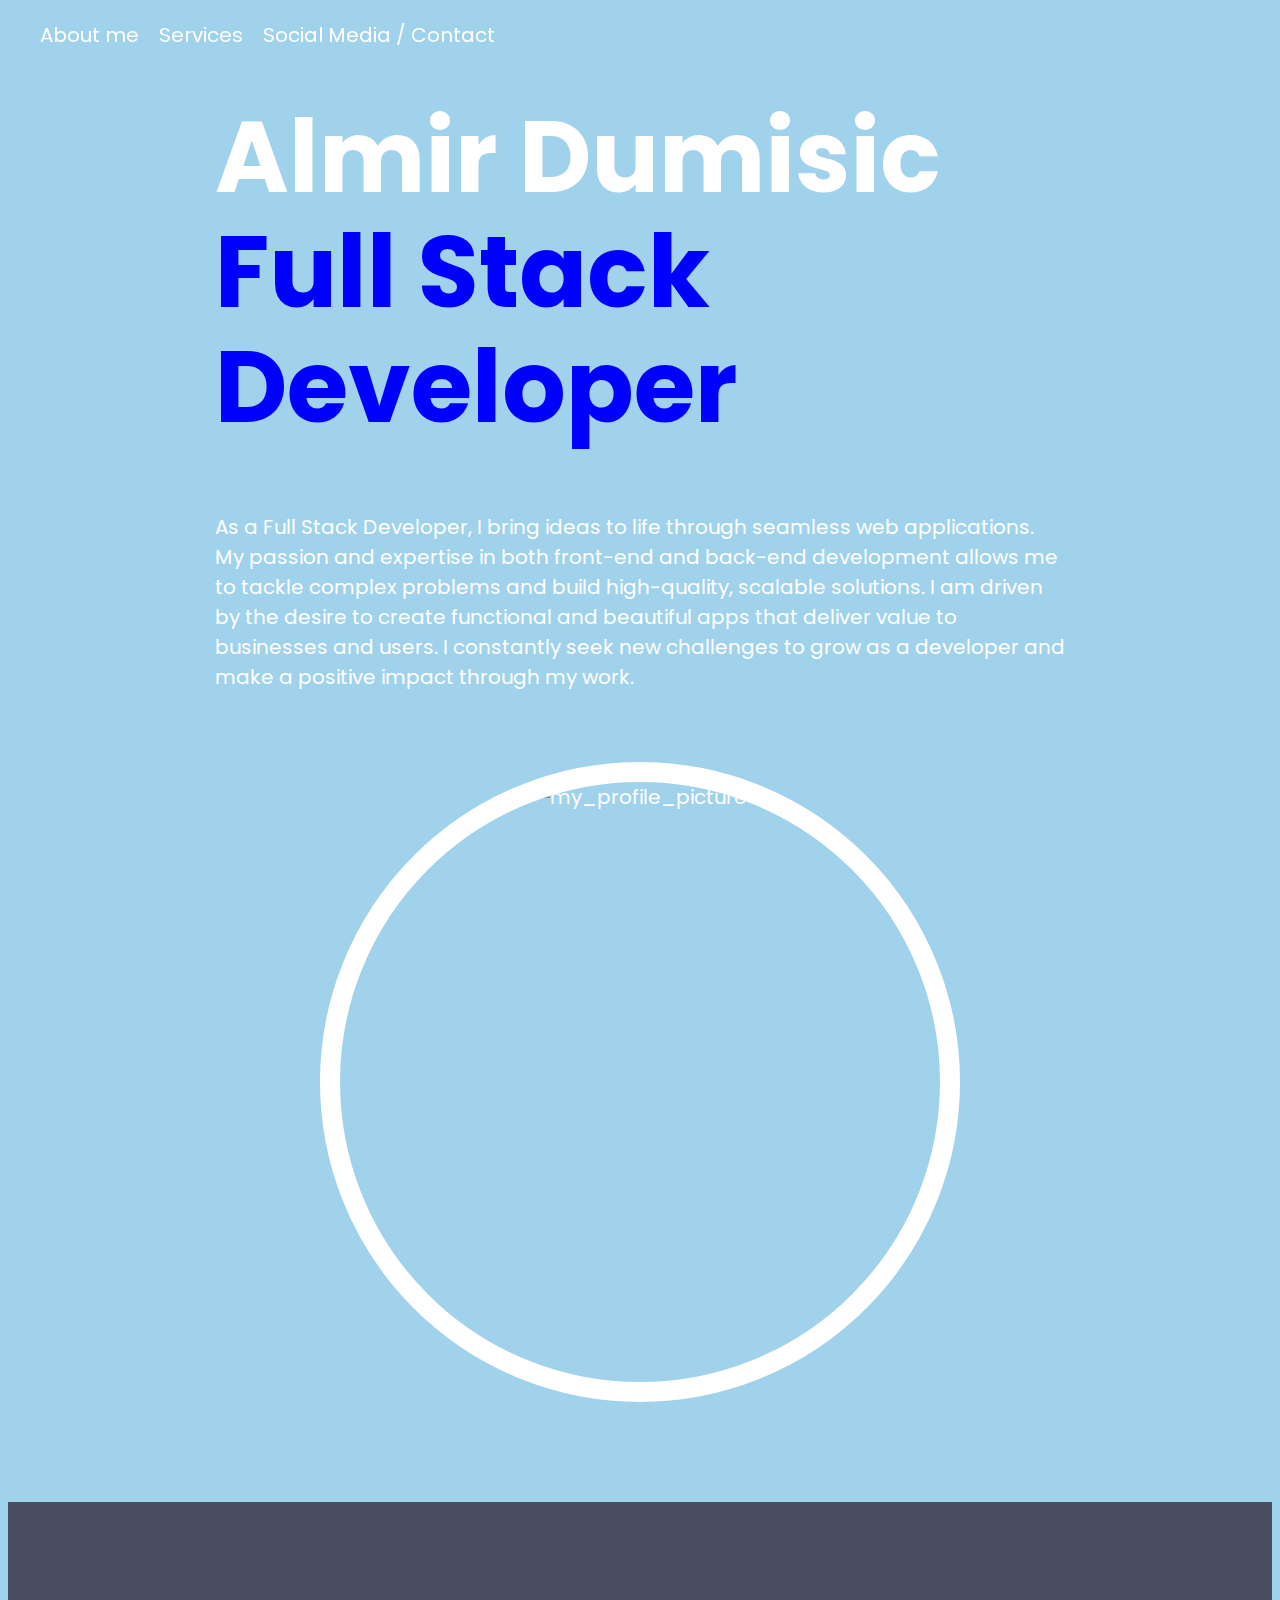
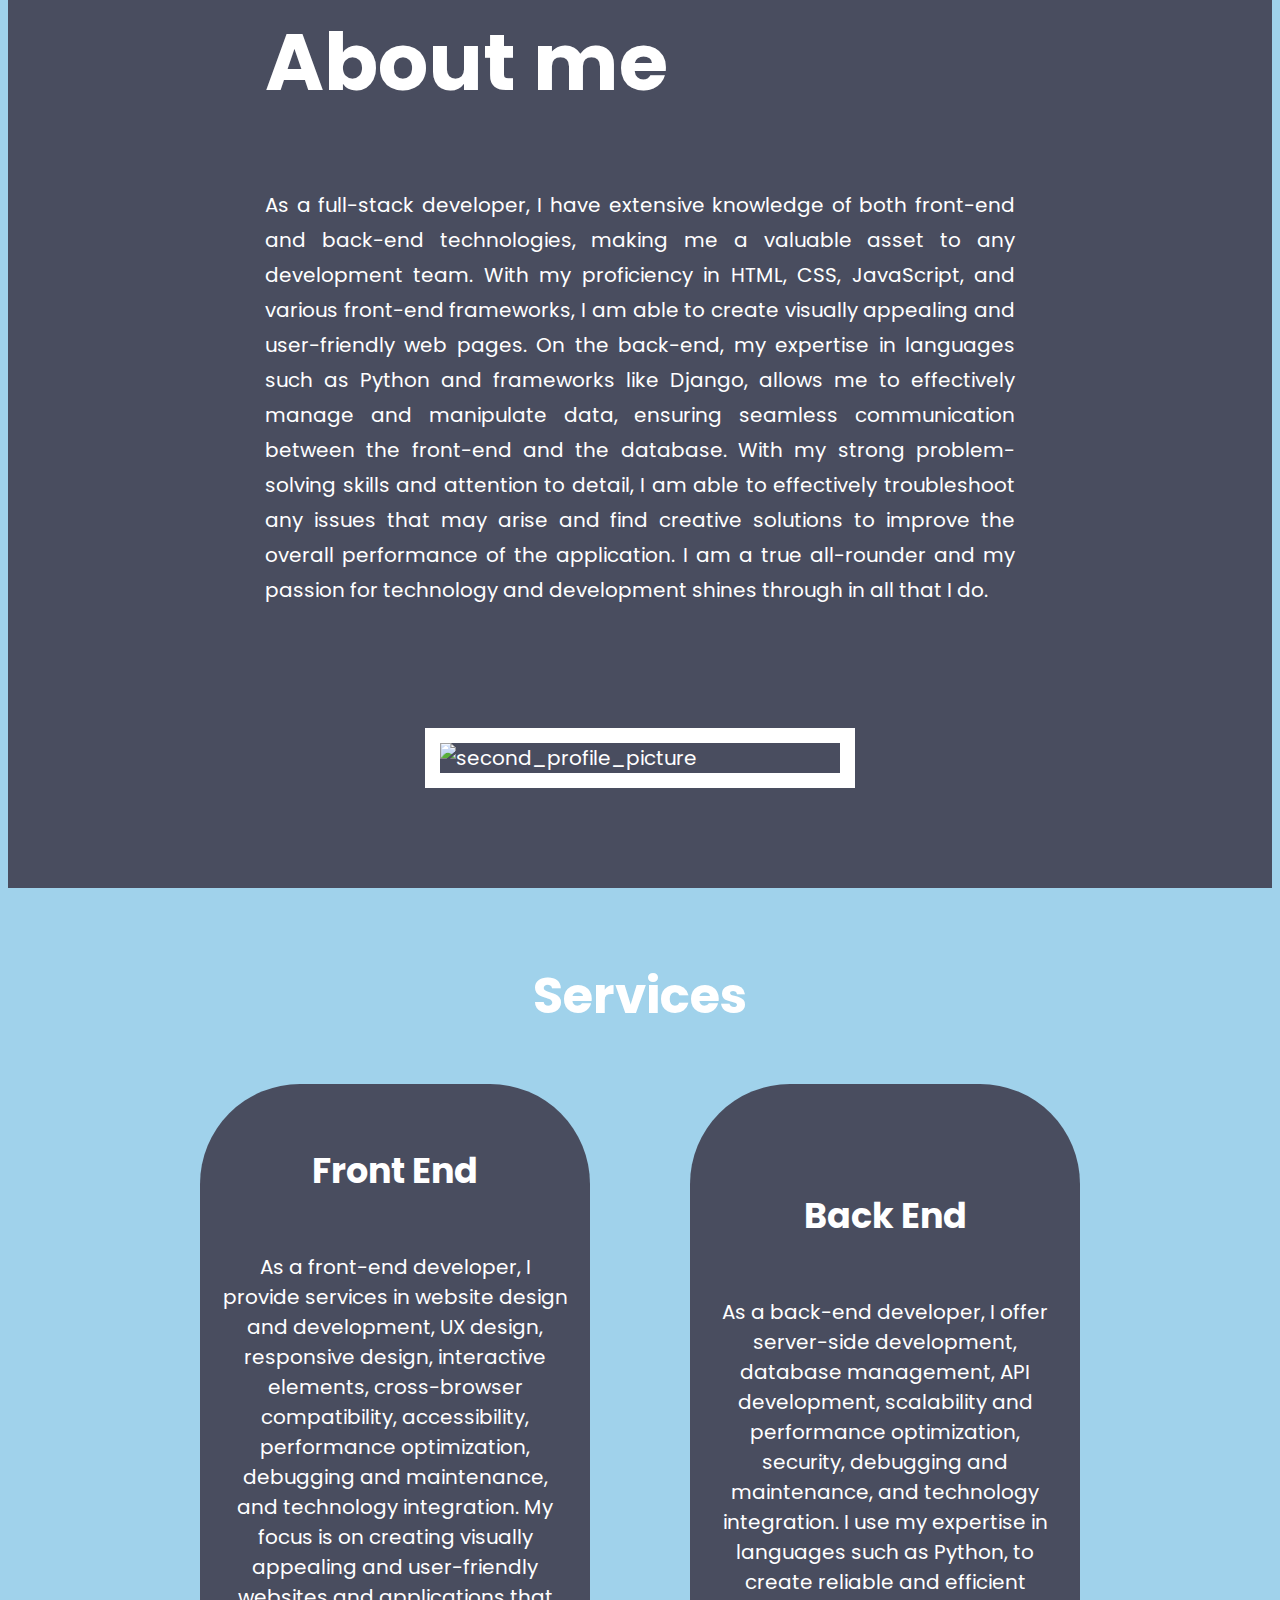
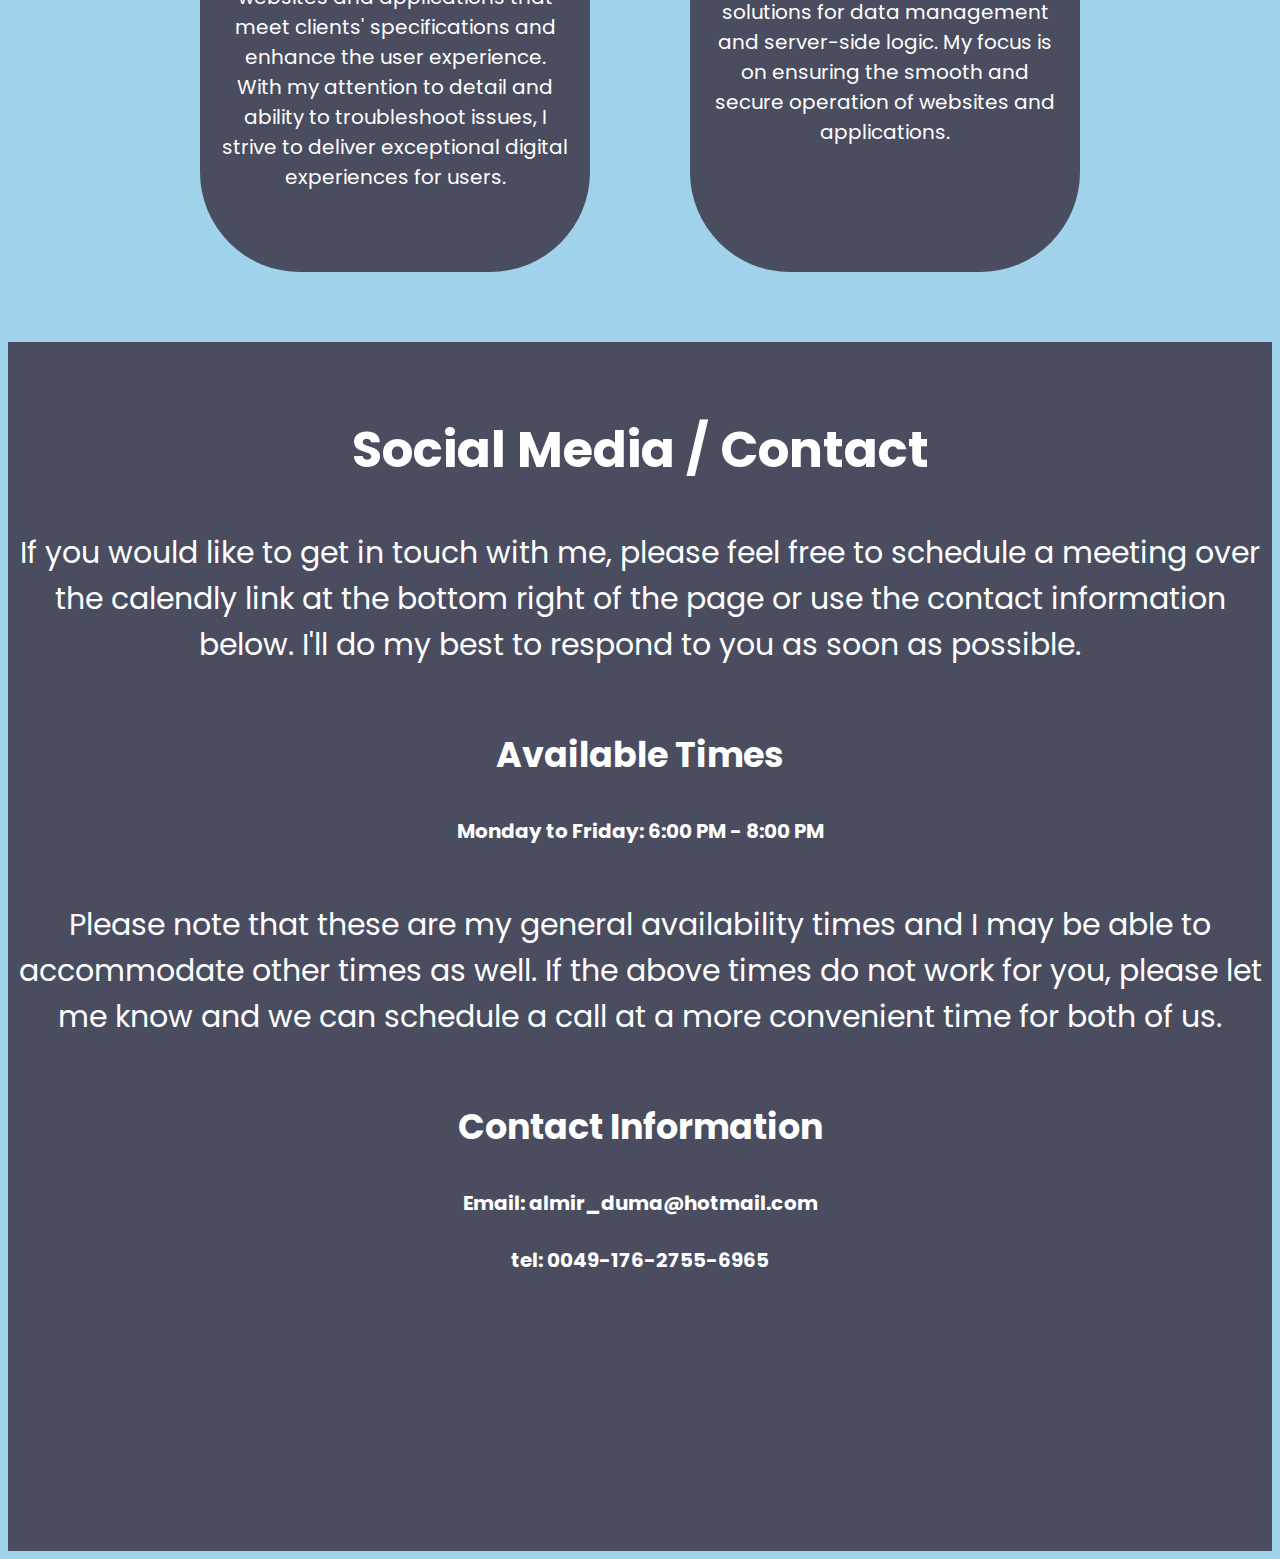
==== commit b7ab9a23: "Add sticky navbar" ====
--- a/index.html
+++ b/index.html
@@ -78,20 +78,20 @@
     <footer id="social_media_contact_section">
         <h2>Social Media / Contact</h2>
         <div id="schedule-a-meeting">
-        <p>If you would like to get in touch with me, please feel free to schedule a meeting over the calendly link
-            at the bottom right of the page or use the contact information below. I'll do my best to respond to you
-            as soon as possible.</p>
-        <br>
-        <h3>Available Times</h3>
-        <h4>Monday to Friday: 6:00 PM - 8:00 PM</h4>
-        <br>
-        <p>Please note that these are my general availability times and I may be able to accommodate other times as
-            well. If the above times do not work for you, please let me know and we can schedule a call at a more
-            convenient time for both of us.</p>
-        <br>
-        <h3>Contact Information</h3>
-        <h4>Email: almir_duma@hotmail.com</h4>
-        <h4>tel: 0049-176-2755-6965</h4>
+            <p>If you would like to get in touch with me, please feel free to schedule a meeting over the calendly link
+                at the bottom right of the page or use the contact information below. I'll do my best to respond to you
+                as soon as possible.</p>
+            <br>
+            <h3>Available Times</h3>
+            <h4>Monday to Friday: 6:00 PM - 8:00 PM</h4>
+            <br>
+            <p>Please note that these are my general availability times and I may be able to accommodate other times as
+                well. If the above times do not work for you, please let me know and we can schedule a call at a more
+                convenient time for both of us.</p>
+            <br>
+            <h3>Contact Information</h3>
+            <h4>Email: almir_duma@hotmail.com</h4>
+            <h4>tel: 0049-176-2755-6965</h4>
         </div>
         <!--font awsome script-->
         <script src="https://kit.fontawesome.com/4912cd7289.js" crossorigin="anonymous"></script>
--- a/assets/css/style.css
+++ b/assets/css/style.css
@@ -33,6 +33,7 @@
     align-items: center;
     gap: 50px;
     flex-wrap: wrap;
+   
 }
 
 .header_text{
@@ -59,18 +60,23 @@
 /*navbar*/
 
 nav{
-    margin-bottom: 120px;
+    position: fixed;
+    top: 20px;
+    left: 40px;
+    width: 100%;
+    z-index: 999; 
 }
 
 nav ul {
     list-style: none;
     display: flex;
-    gap: 20px
+    gap: 20px;
 }
 
 nav a {
     color:white;
     text-decoration: none;
+   
 }
 nav a:hover {
     color: whitesmoke;
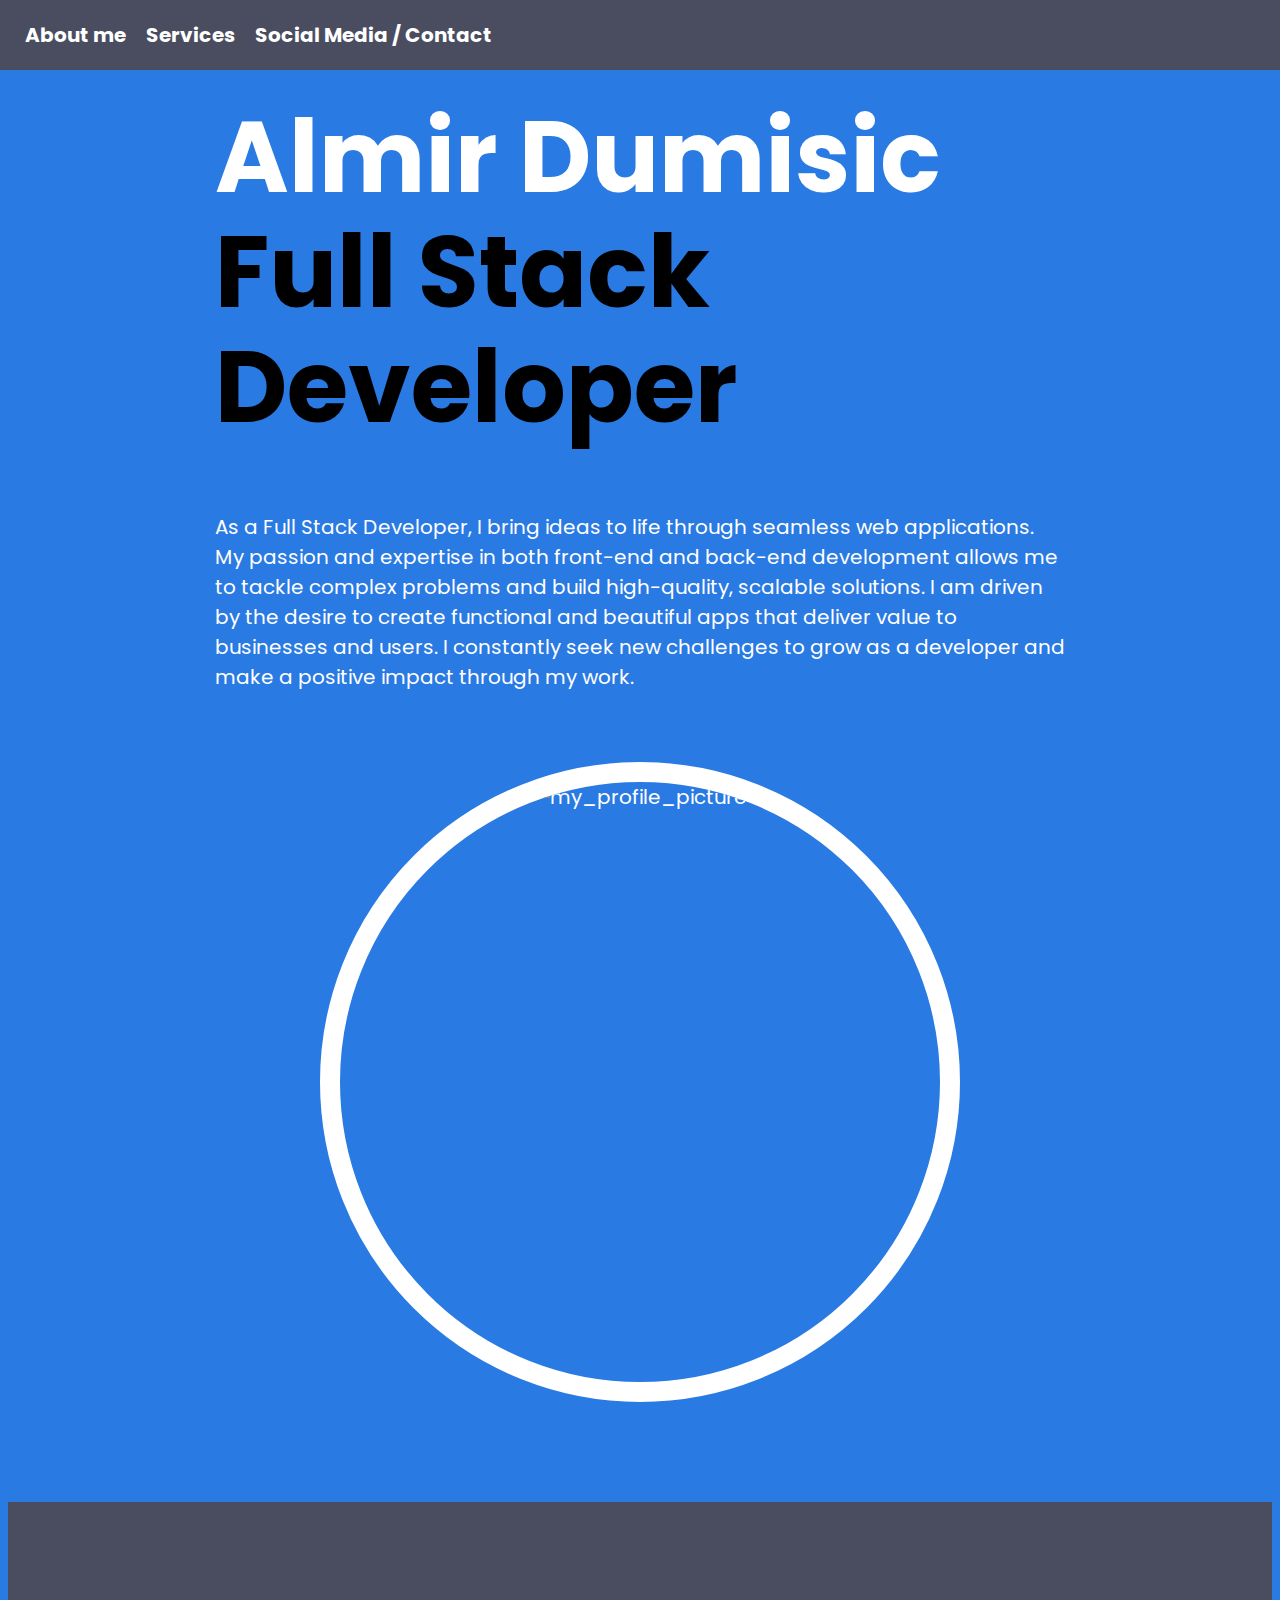
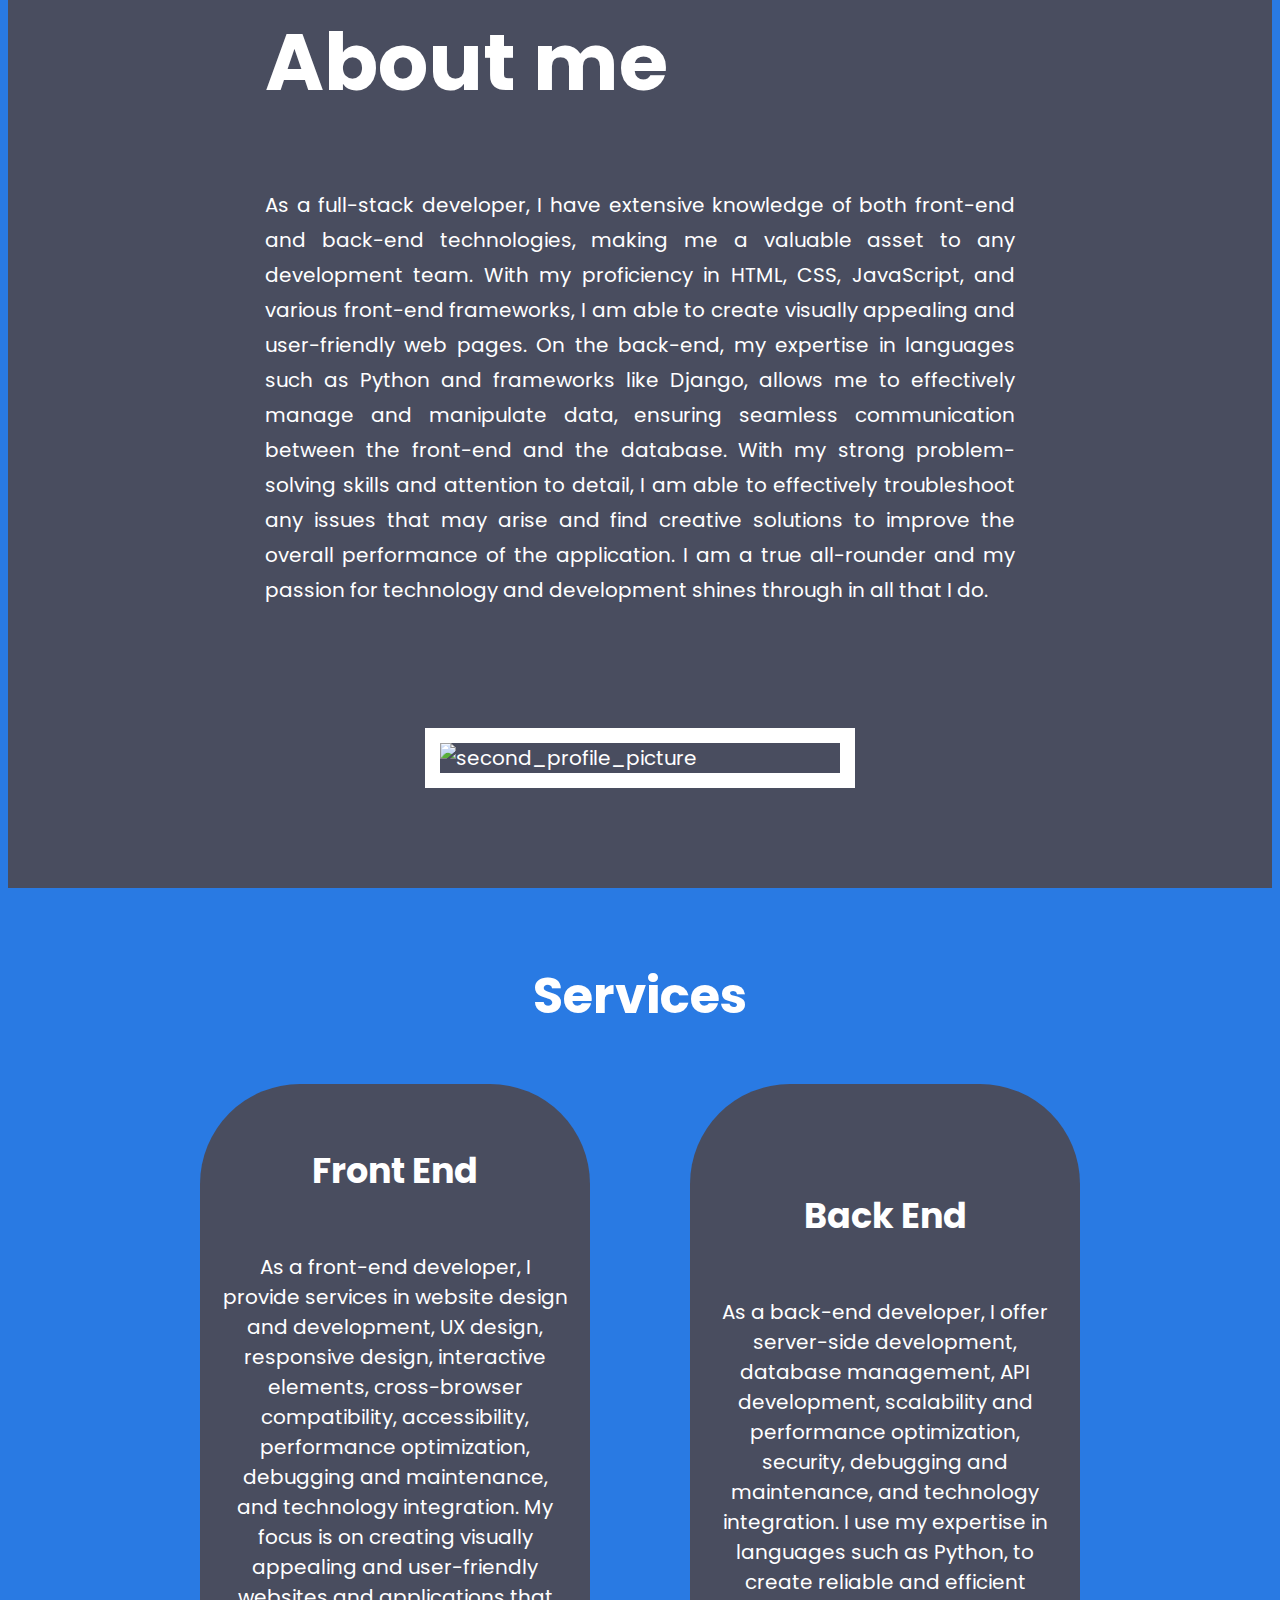
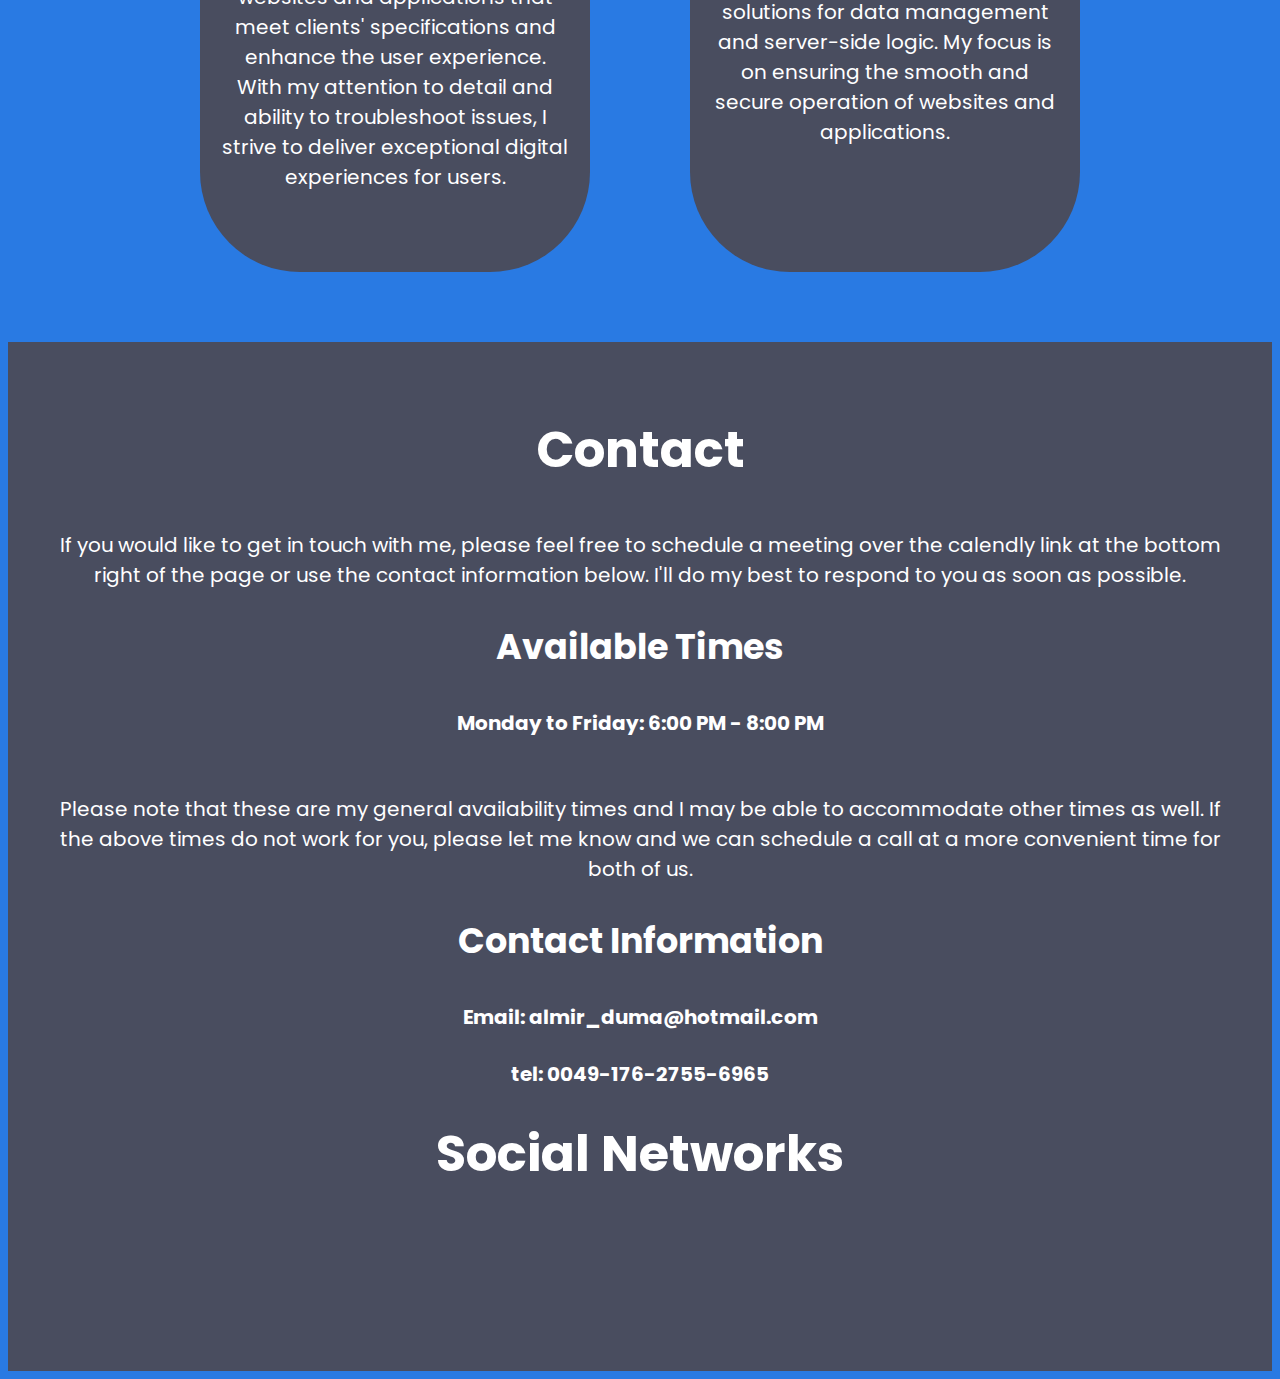
==== commit b4ed7b55: "Add style to paragraph" ====
--- a/index.html
+++ b/index.html
@@ -11,6 +11,7 @@
     <link rel="stylesheet"
         href="https://fonts.googleapis.com/css2?family=Material+Symbols+Rounded:opsz,wght,FILL,GRAD@20..48,100..700,0..1,-50..200" />
     <title>About Me</title>
+    <link rel="icon" href="assets/images/favicon.ico" type="image/x-icon">
 </head>
 
 <body>
@@ -27,7 +28,7 @@
                     <li><a href="#social_media_contact_section">Social Media / Contact</a></li>
                 </ul>
             </nav>
-            <h1>Almir Dumisic <br><span style="color: blue">Full Stack Developer</span></h1>
+            <h1>Almir Dumisic <br><span style="color: black">Full Stack Developer</span></h1>
             <p class="subheading">As a Full Stack Developer, I bring ideas to life through seamless web applications. My
                 passion and expertise in both front-end and back-end development allows me to tackle complex problems
                 and build high-quality, scalable solutions. I am driven by the desire to create functional and beautiful
@@ -76,38 +77,41 @@
         </div>
     </section>
     <footer id="social_media_contact_section">
-        <h2>Social Media / Contact</h2>
         <div id="schedule-a-meeting">
-            <p>If you would like to get in touch with me, please feel free to schedule a meeting over the calendly link
-                at the bottom right of the page or use the contact information below. I'll do my best to respond to you
-                as soon as possible.</p>
+            <h2>Contact</h2>
+            <p>If you would like to get in touch with me, please feel free to schedule a meeting over the calendly
+                link at the bottom right of the page or use the contact information below. I'll do my best to respond to
+                you as soon as possible.</p>
             <br>
             <h3>Available Times</h3>
             <h4>Monday to Friday: 6:00 PM - 8:00 PM</h4>
             <br>
-            <p>Please note that these are my general availability times and I may be able to accommodate other times as
-                well. If the above times do not work for you, please let me know and we can schedule a call at a more
-                convenient time for both of us.</p>
+            <p>Please note that these are my general availability times and I may be able to accommodate other times
+                as well. If the above times do not work for you, please let me know and we can schedule a call at a
+                more convenient time for both of us.</p>
             <br>
             <h3>Contact Information</h3>
             <h4>Email: almir_duma@hotmail.com</h4>
             <h4>tel: 0049-176-2755-6965</h4>
         </div>
-        <!--font awsome script-->
-        <script src="https://kit.fontawesome.com/4912cd7289.js" crossorigin="anonymous"></script>
-        <ul class="social-networks">
-            <li>
-                <a href="https://www.linkedin.com/in/almir-dumisic/" target="_blank"><i
-                        class="fa-brands fa-linkedin"></i></a>
-            </li>
-            <li>
-                <a href="https://www.xing.com/profile/Almir_Dumisic/cv?back_to=mehub" target="_blank"><i
-                        class="fa-brands fa-xing"></i></a>
-            </li>
-            <li>
-                <a href="https://github.com/ZeroCool989" target="_blank"><i class="fa-brands fa-github"></i></a>
-            </li>
-        </ul>
+        <div id="social-networks">
+            <!--font awsome script-->
+            <script src="https://kit.fontawesome.com/4912cd7289.js" crossorigin="anonymous"></script>
+            <h2>Social Networks</h2>
+            <ul class="social-networks">
+                <li>
+                    <a href="https://www.linkedin.com/in/almir-dumisic/" target="_blank"><i
+                            class="fa-brands fa-linkedin"></i></a>
+                </li>
+                <li>
+                    <a href="https://www.xing.com/profile/Almir_Dumisic/cv?back_to=mehub" target="_blank"><i
+                            class="fa-brands fa-xing"></i></a>
+                </li>
+                <li>
+                    <a href="https://github.com/ZeroCool989" target="_blank"><i class="fa-brands fa-github"></i></a>
+                </li>
+            </ul>
+        </div>
     </footer>
     <!-- Calendly badge widget begin -->
     <link href="https://assets.calendly.com/assets/external/widget.css" rel="stylesheet">
--- a/assets/css/style.css
+++ b/assets/css/style.css
@@ -6,7 +6,7 @@
 
 body {
     min-height: 100vh;
-    background-color: #a0d2eb;
+    background-color: #297AE3;
     font-family: poppins, sans-serif;
     font-size: 20px;
     color: white;
@@ -61,16 +61,19 @@
 
 nav{
     position: fixed;
-    top: 20px;
-    left: 40px;
+    top: 0px;
+    left:0;
     width: 100%;
-    z-index: 999; 
+    background-color: #494D5F;
 }
 
 nav ul {
     list-style: none;
     display: flex;
     gap: 20px;
+    font-weight: bold;
+    margin-top: 20px;
+    margin-left: 25px;
 }
 
 nav a {
@@ -79,7 +82,7 @@
    
 }
 nav a:hover {
-    color: whitesmoke;
+    color: black;
 }
 
 #toggle_button{
@@ -127,7 +130,7 @@
 
 #services_section{
     padding: 70px 0;
-    background-color:  #a0d2eb;
+    background-color:   #297AE3;
 }
 
 #services_section h2{
@@ -163,7 +166,6 @@
 footer{
     padding: 70px 0;
     background-color:#494D5F;
-    
 }
 
 footer h2 {
@@ -174,14 +176,14 @@
 #schedule-a-meeting{
     text-align: center;
     max-width: 100%;  
-    display: flex;
-    flex-direction: column;
-    justify-content: center;
 }
 
 #schedule-a-meeting p{
-    font-size: 30px;
-    text-align: center;
+    text-align: center;
+    margin-top: 0;
+    margin-left: 40px;
+    margin-right: 40px;
+    margin-bottom: 0;
 }
 
 .social-networks {
@@ -191,18 +193,18 @@
 .social-networks>li {
     display: inline;
     text-align: center;
+    
 }
 
 .social-networks i {
     font-size: 160%;
-    margin: 1%;
-    padding: 5%;
     text-align: center;
     color: white;
     display: inline-flex;
-    justify-content: center;
-   
-}
+    padding:20px;
+}
+
+
 /*Media Queries for small displays*/
 
 @media (max-width:800px){
@@ -215,7 +217,7 @@
     }
     nav{
         position: absolute;
-        background-color: #a0d2eb;
+        background-color: #297AE3;
         padding: 15px;
         top: 0;
         left: 0; 
@@ -247,9 +249,7 @@
         text-align: center;
         max-width: 90%;
         margin-left: 10px;  
-        
-        
-    }
-}
-
-
+    }
+}
+
+
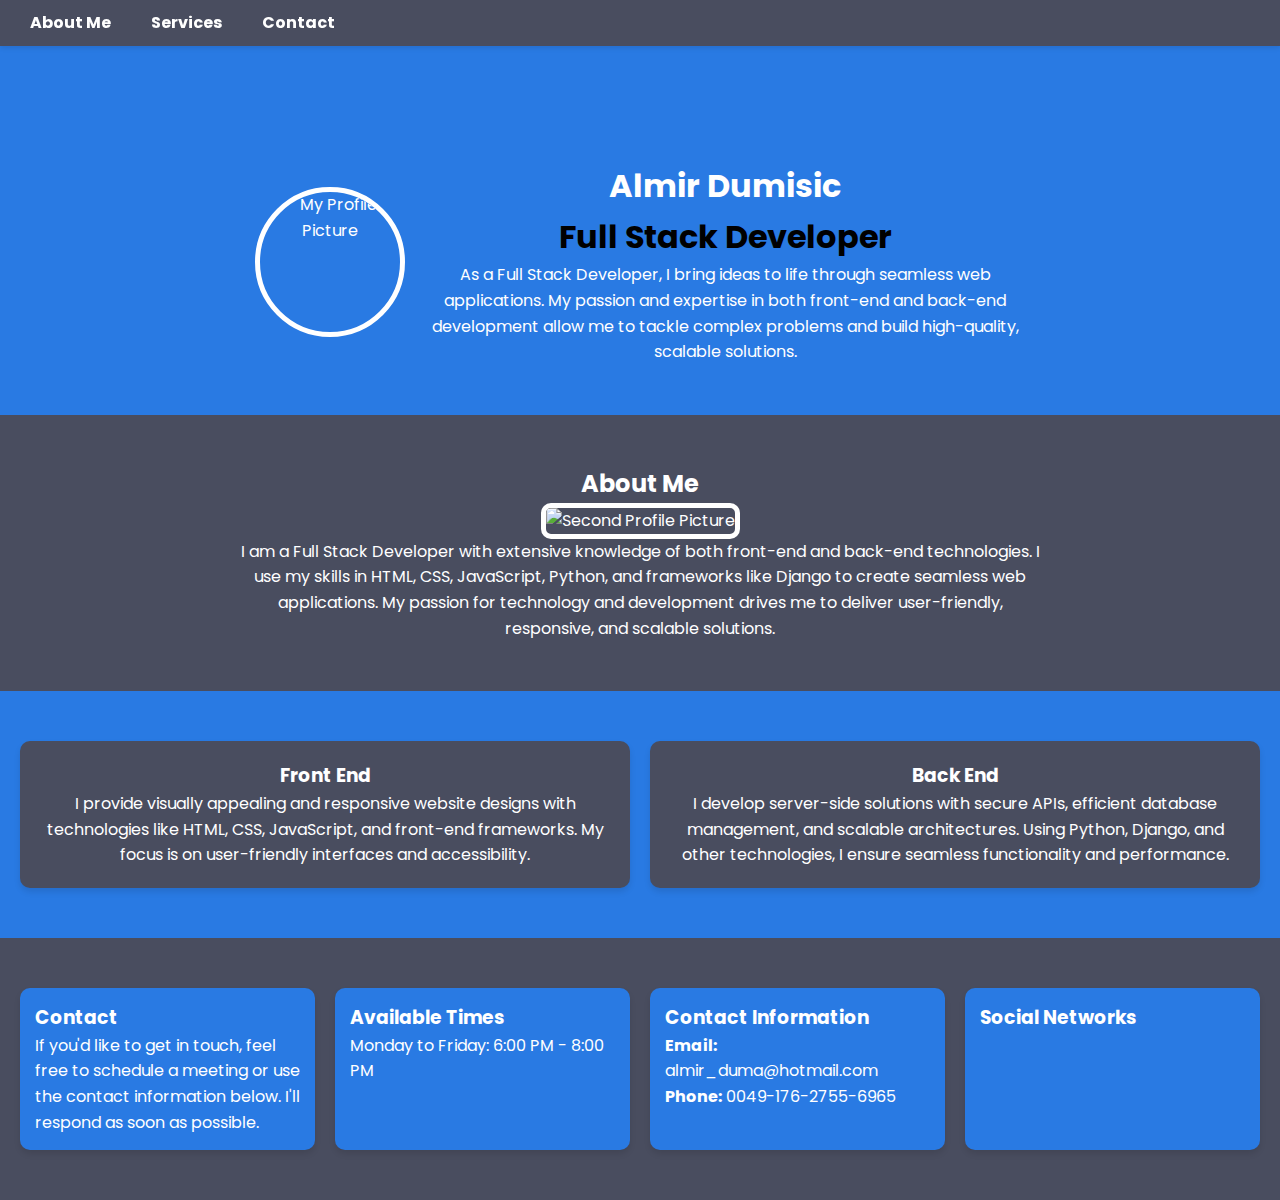
==== commit 6c9a68d0: "feat: Implement grid layout, transform content into cards, and add hover effects" ====
--- a/index.html
+++ b/index.html
@@ -5,130 +5,117 @@
     <meta charset="UTF-8">
     <meta http-equiv="X-UA-Compatible" content="IE=edge">
     <meta name="viewport" content="width=device-width, initial-scale=1.0">
-    <meta name="description" content="Learn more about me and my background, interests, and skills.">
-    <meta name="keywords" content="My Name, about me, bio, resume, CV, personal website">
+    <meta name="description" content="Learn more about me, my skills, and my portfolio as a Full Stack Developer.">
+    <meta name="keywords" content="Almir Dumisic, Full Stack Developer, portfolio, resume, web developer, software developer">
+    <title>About Me | Almir Dumisic</title>
+
+    <!-- Google Fonts -->
+    <link href="https://fonts.googleapis.com/css2?family=Poppins:wght@300;400;600;700&display=swap" rel="stylesheet">
+
+    <!-- Font Awesome for Icons -->
+    <script src="https://kit.fontawesome.com/4912cd7289.js" crossorigin="anonymous"></script>
+
+    <!-- Favicon -->
+    <link rel="icon" href="assets/images/favicon.ico" type="image/x-icon">
+
+    <!-- External Stylesheet -->
     <link rel="stylesheet" href="assets/css/style.css">
-    <link rel="stylesheet"
-        href="https://fonts.googleapis.com/css2?family=Material+Symbols+Rounded:opsz,wght,FILL,GRAD@20..48,100..700,0..1,-50..200" />
-    <title>About Me</title>
-    <link rel="icon" href="assets/images/favicon.ico" type="image/x-icon">
 </head>
 
 <body>
+    <!-- Navbar -->
+    <nav>
+        <div class="hamburger" id="hamburger" aria-label="Toggle navigation">
+            <span></span>
+            <span></span>
+            <span></span>
+        </div>
+        <ul id="nav-links">
+            <li><a href="#about_me_section">About Me</a></li>
+            <li><a href="#services_section">Services</a></li>
+            <li><a href="#footer">Contact</a></li>
+        </ul>
+    </nav>
+
+    <!-- Header Section -->
     <header>
-        <div class="header_text">
-            <nav>
-                <input type="checkbox" id="toggle_button">
-                <label for="toggle_button">
-                    <span class="material-symbols-rounded">menu</span>
-                </label>
-                <ul>
-                    <li><a href="#about_me_section">About me</a></li>
-                    <li><a href="#services_section">Services</a></li>
-                    <li><a href="#social_media_contact_section">Social Media / Contact</a></li>
-                </ul>
-            </nav>
-            <h1>Almir Dumisic <br><span style="color: black">Full Stack Developer</span></h1>
-            <p class="subheading">As a Full Stack Developer, I bring ideas to life through seamless web applications. My
-                passion and expertise in both front-end and back-end development allows me to tackle complex problems
-                and build high-quality, scalable solutions. I am driven by the desire to create functional and beautiful
-                apps that deliver value to businesses and users.
-                I constantly seek new challenges to grow as a developer and make a positive impact through my work.</p>
-        </div>
-        <div class="circle">
-            <img src="assets/images/my_profile_picture.jpg" alt="my_profile_picture">
+        <div class="header-container">
+            <div class="circle">
+                <img src="assets/images/my_profile_picture.jpg" alt="My Profile Picture">
+            </div>
+            <div class="header_text">
+                <h1>Almir Dumisic <br><span style="color: black">Full Stack Developer</span></h1>
+                <p>
+                    As a Full Stack Developer, I bring ideas to life through seamless web applications. My passion and expertise in
+                    both front-end and back-end development allow me to tackle complex problems and build high-quality, scalable solutions.
+                </p>
+            </div>
         </div>
     </header>
+
+    <!-- About Me Section -->
     <section id="about_me_section">
-        <img src="assets/images/second_profile_picture.jpg" alt="second_profile_picture">
         <div class="about_me_container">
-            <h2>About me</h2>
-            <p>As a full-stack developer, I have extensive knowledge of both front-end and back-end technologies, making
-                me a valuable asset to any development team. With my proficiency in HTML, CSS, JavaScript, and various
-                front-end frameworks, I am able to create visually appealing and user-friendly web pages. On the
-                back-end, my expertise in languages such as Python and frameworks like Django, allows me to effectively
-                manage and manipulate data, ensuring seamless communication between the front-end and the database. With
-                my strong problem-solving skills and attention to detail, I am able to effectively troubleshoot any
-                issues that may arise and find creative solutions to improve the overall performance of the application.
-                I am a true all-rounder and my passion for technology and development shines through in all that I do.
+            <h2>About Me</h2>
+            <div>
+                <img src="assets/images/second_profile_picture.jpg" alt="Second Profile Picture">
+            </div>
+            <p>
+                I am a Full Stack Developer with extensive knowledge of both front-end and back-end technologies. I use my
+                skills in HTML, CSS, JavaScript, Python, and frameworks like Django to create seamless web applications.
+                My passion for technology and development drives me to deliver user-friendly, responsive, and scalable solutions.
             </p>
         </div>
     </section>
+
+    <!-- Services Section -->
     <section id="services_section">
-        <h2>Services</h2>
-        <div class="flex_container">
-            <div class="card">
-                <h3>Front End</h3>
-                <p>As a front-end developer, I provide services in website design and development, UX design, responsive
-                    design, interactive elements, cross-browser compatibility, accessibility, performance optimization,
-                    debugging and maintenance, and technology integration. My focus is on creating visually appealing
-                    and user-friendly websites and applications that meet clients' specifications and enhance the user
-                    experience. With my attention to detail and ability to troubleshoot issues, I strive to deliver
-                    exceptional digital experiences for users.</p>
-            </div>
-            <div class="card">
-                <h3>Back End</h3>
-                <p>As a back-end developer, I offer server-side development, database management, API development,
-                    scalability and performance optimization, security, debugging and maintenance, and technology
-                    integration. I use my expertise in languages such as Python, to create reliable and efficient
-                    solutions for data management and server-side logic. My focus is on ensuring the smooth and secure
-                    operation of websites and applications.</p>
-            </div>
+        <div class="service-card">
+            <h3>Front End</h3>
+            <p>
+                I provide visually appealing and responsive website designs with technologies like HTML, CSS,
+                JavaScript, and front-end frameworks. My focus is on user-friendly interfaces and accessibility.
+            </p>
+        </div>
+        <div class="service-card">
+            <h3>Back End</h3>
+            <p>
+                I develop server-side solutions with secure APIs, efficient database management, and scalable architectures.
+                Using Python, Django, and other technologies, I ensure seamless functionality and performance.
+            </p>
         </div>
     </section>
-    <footer id="social_media_contact_section">
-        <div id="schedule-a-meeting">
-            <h2>Contact</h2>
-            <p>If you would like to get in touch with me, please feel free to schedule a meeting over the calendly
-                link at the bottom right of the page or use the contact information below. I'll do my best to respond to
-                you as soon as possible.</p>
-            <br>
+
+    <!-- Footer Section -->
+    <footer id="footer">
+        <div class="footer-card">
+            <h3>Contact</h3>
+            <p>
+                If you'd like to get in touch, feel free to schedule a meeting or use the contact
+                information below. I'll respond as soon as possible.
+            </p>
+        </div>
+        <div class="footer-card">
             <h3>Available Times</h3>
-            <h4>Monday to Friday: 6:00 PM - 8:00 PM</h4>
-            <br>
-            <p>Please note that these are my general availability times and I may be able to accommodate other times
-                as well. If the above times do not work for you, please let me know and we can schedule a call at a
-                more convenient time for both of us.</p>
-            <br>
+            <p>Monday to Friday: 6:00 PM - 8:00 PM</p>
+        </div>
+        <div class="footer-card">
             <h3>Contact Information</h3>
-            <h4>Email: almir_duma@hotmail.com</h4>
-            <h4>tel: 0049-176-2755-6965</h4>
+            <p><strong>Email:</strong> almir_duma@hotmail.com</p>
+            <p><strong>Phone:</strong> 0049-176-2755-6965</p>
         </div>
-        <div id="social-networks">
-            <!--font awsome script-->
-            <script src="https://kit.fontawesome.com/4912cd7289.js" crossorigin="anonymous"></script>
-            <h2>Social Networks</h2>
+        <div class="footer-card">
+            <h3>Social Networks</h3>
             <ul class="social-networks">
-                <li>
-                    <a href="https://www.linkedin.com/in/almir-dumisic/" target="_blank"><i
-                            class="fa-brands fa-linkedin"></i></a>
-                </li>
-                <li>
-                    <a href="https://www.xing.com/profile/Almir_Dumisic/cv?back_to=mehub" target="_blank"><i
-                            class="fa-brands fa-xing"></i></a>
-                </li>
-                <li>
-                    <a href="https://github.com/ZeroCool989" target="_blank"><i class="fa-brands fa-github"></i></a>
-                </li>
+                <li><a href="https://www.linkedin.com/in/almir-dumisic/" target="_blank" class="social-icon linkedin"><i class="fa-brands fa-linkedin"></i></a></li>
+                <li><a href="https://www.xing.com/profile/Almir_Dumisic/cv?back_to=mehub" target="_blank" class="social-icon xing"><i class="fa-brands fa-xing"></i></a></li>
+                <li><a href="https://github.com/ZeroCool989" target="_blank" class="social-icon github"><i class="fa-brands fa-github"></i></a></li>
             </ul>
         </div>
     </footer>
-    <!-- Calendly badge widget begin -->
-    <link href="https://assets.calendly.com/assets/external/widget.css" rel="stylesheet">
-    <script src="https://assets.calendly.com/assets/external/widget.js" type="text/javascript" async></script>
-    <script type="text/javascript">
-        window.onload = function () {
-            Calendly.initBadgeWidget({
-                url: 'https://calendly.com/almirdumisic/30-minute-meeting',
-                text: 'Schedule time with me',
-                color: '#0069ff',
-                textColor: '#ffffff',
-                branding: true
-            });
-        }
-    </script>
-    <!-- Calendly badge widget end -->
-    <!-- Calendly inline widget end -->
+
+    <!-- External JavaScript File -->
+    <script src="assets/js/script.js"></script>
 </body>
 
-</html>+</html>
--- a/assets/css/style.css
+++ b/assets/css/style.css
@@ -1,255 +1,236 @@
-@import url('https://fonts.googleapis.com/css2?family=Poppins:ital,wght@0,100;0,200;0,300;0,400;0,500;0,600;0,700;0,800;0,900;1,100;1,200;1,300;1,400;1,500;1,600;1,700;1,800;1,900&display=swap');
-*  { 
-    margin-top: 0;
+/* Global Reset */
+* {
+    margin: 0;
     padding: 0;
-} 
+    box-sizing: border-box;
+}
 
 body {
-    min-height: 100vh;
     background-color: #297AE3;
-    font-family: poppins, sans-serif;
-    font-size: 20px;
+    font-family: 'Poppins', sans-serif;
+    font-size: 16px;
     color: white;
-}
-
-h1 {
-    font-size: 100px;
-    line-height: 115%;
-}
-
-h3{
-    font-size: 35px;
-}
-
-.subheading {
-    margin-top: 25px;
-}
-
-/*Header Section*/
-header{ 
-    padding:100px 25px;
-    display: flex;
-    justify-content:center;
+    line-height: 1.6;
+    overflow-x: hidden;
+    padding-top: 60px;
+}
+
+/* Navbar */
+nav {
+    position: fixed;
+    top: 0;
+    left: 0;
+    width: 100%;
+    background-color: #494D5F; /* Navbar background for desktop and mobile */
+    z-index: 1000;
+    display: flex;
     align-items: center;
-    gap: 50px;
+    justify-content: space-between; /* Spread items in desktop mode */
+    padding: 10px 20px;
+    box-shadow: 0 2px 5px rgba(0, 0, 0, 0.1);
+}
+
+nav ul {
+    list-style: none;
+    display: flex; /* Links are horizontal by default (desktop mode) */
+    flex-direction: row;
+    gap: 20px; /* Space between links */
+    margin: 0;
+    padding: 0;
+}
+
+nav ul li a {
+    color: white;
+    font-size: 1rem;
+    font-weight: bold;
+    text-decoration: none;
+    padding: 5px 10px;
+    transition: background-color 0.3s ease, transform 0.3s ease;
+}
+
+nav ul li a:hover {
+    background-color: #297AE3; /* Blue hover effect in desktop mode */
+    border-radius: 5px;
+}
+
+/* Hamburger Menu */
+.hamburger {
+    display: none; /* Hidden in desktop mode */
+    flex-direction: column;
+    justify-content: space-between;
+    width: 25px;
+    height: 20px;
+    cursor: pointer;
+    z-index: 1100; /* Above nav links */
+}
+
+.hamburger span {
+    display: block;
+    height: 3px;
+    width: 100%;
+    background-color: white;
+    border-radius: 2px;
+}
+
+/* Responsive Styles for Mobile View */
+@media (max-width: 768px) {
+    nav ul {
+        display: none; /* Hide links by default */
+        flex-direction: column; /* Stack links vertically */
+        position: fixed; /* Fix on the left */
+        top: 0;
+        left: 0;
+        width: 200px; /* Fixed width for the menu */
+        height: 25vh; /* Full height */
+        background-color: rgba(73, 77, 95, 0.8); /* Semi-transparent background */
+        padding-top: 60px; /* Space for navbar */
+        z-index: 1000;
+    }
+
+    .nav-active {
+        display: flex; /* Show links in vertical format */
+    }
+
+    nav ul li {
+        margin: 0; /* Reset margins for vertical layout */
+    }
+
+    nav ul li a {
+        font-size: 1.2rem;
+        padding: 10px 20px;
+        color: white;
+        text-decoration: none;
+        transition: background-color 0.3s ease, transform 0.3s ease;
+    }
+
+    nav ul li a:hover {
+        background-color: rgba(41, 122, 227, 0.8); /* Blue hover effect */
+        border-radius: 5px;
+        transform: scale(1.05); /* Slight zoom effect */
+    }
+
+    .hamburger {
+        display: flex; /* Show hamburger menu in mobile mode */
+    }
+
+    .nav-active ~ .hamburger {
+        display: none; /* Hide hamburger when menu is active */
+    }
+}
+
+/* Header Section */
+.header-container {
+    display: flex;
+    align-items: center;
+    justify-content: center;
+    gap: 20px;
     flex-wrap: wrap;
-   
-}
-
-.header_text{
-    width: 850px;
-}
-
-.circle{
-    height: 600px;
-    width: 600px;
-    max-height: 80vw;
-    max-width: 80vw;
+    text-align: center;
+    padding: 100px 20px 50px;
+}
+
+.header-container .circle {
+    width: 150px;
+    height: 150px;
     overflow: hidden;
     border-radius: 50%;
-    border: 20px solid white;
-    display: flex;
+    border: 5px solid white;
+}
+
+.header-container .circle img {
+    width: 100%;
+    height: auto;
+}
+
+.header-container .header_text {
+    max-width: 600px;
+}
+
+/* About Me Section */
+#about_me_section {
+    padding: 50px 20px;
+    background-color: #494D5F;
+    display: flex;
+    flex-wrap: wrap;
+    align-items: center;
     justify-content: center;
-    align-items: center;
-}
-
-.circle img {
-    height:100%;
-}
-
-/*navbar*/
-
-nav{
-    position: fixed;
-    top: 0px;
-    left:0;
-    width: 100%;
+    gap: 20px;
+    text-align: center;
+}
+
+#about_me_section img {
+    max-width: 300px;
+    width: 100%;
+    height: auto;
+    border: 5px solid white;
+    border-radius: 10px;
+}
+
+.about_me_container {
+    max-width: 800px;
+    text-align: center;
+}
+
+/* Services Section */
+#services_section {
+    padding: 50px 20px;
+    display: grid;
+    grid-template-columns: repeat(auto-fit, minmax(300px, 1fr));
+    gap: 20px;
+}
+
+.service-card {
     background-color: #494D5F;
-}
-
-nav ul {
+    padding: 20px;
+    border-radius: 10px;
+    box-shadow: 0 4px 6px rgba(0, 0, 0, 0.1);
+    text-align: center;
+}
+
+/* Footer Section */
+footer {
+    padding: 50px 20px;
+    background-color: #494D5F;
+    display: grid;
+    grid-template-columns: repeat(auto-fit, minmax(250px, 1fr));
+    gap: 20px;
+}
+
+.footer-card {
+    background-color: #297AE3;
+    padding: 15px;
+    border-radius: 10px;
+    box-shadow: 0 4px 6px rgba(0, 0, 0, 0.1);
+}
+
+.social-networks {
     list-style: none;
     display: flex;
-    gap: 20px;
-    font-weight: bold;
-    margin-top: 20px;
-    margin-left: 25px;
-}
-
-nav a {
-    color:white;
-    text-decoration: none;
-   
-}
-nav a:hover {
-    color: black;
-}
-
-#toggle_button{
-    display: none;
-}
-
-label[for="toggle_button"] {
-    display: none;
-}
-label[for="toggle_button"] span {
-    font-size: 40px;
-}
-
-/*About me section*/
-#about_me_section{
-    padding: 100px 0;
-    background-color:  #494D5F;
-    display: flex;
+    gap: 15px;
     justify-content: center;
-    align-items: center;
-    gap: 100px;
-    flex-wrap: wrap-reverse;
-}
-
-.about_me_container{
-    width: 750px;
-    max-width: 90%;
-}
-
-#about_me_section img  {
-    width: 400px;
-    max-width: calc(90%-30px);
-    border: 15px solid white;
-}
-
-.about_me_container h2{
-    font-size: 80px;
-}
-.about_me_container p{
-    text-align: justify;
-    line-height: 175%;
-}
-
-/*Services Section*/
-
-#services_section{
-    padding: 70px 0;
-    background-color:   #297AE3;
-}
-
-#services_section h2{
-    font-size: 50px;
-    text-align: center;
-}
-
-.flex_container{
-    margin-top: 50px;
-    display: flex;
-    gap: 100px;
-    justify-content: center;
-    flex-wrap: wrap;
-}
-
-.card{
-    width: 350px;
-    max-width: calc(90%-40px);
-    background-color: #494D5F;
-    border-radius: 100px;
-    padding: 60px 20px;
-    display: flex;
-    flex-direction: column;
-    justify-content: center;
-    gap: 20px;
-}
-
-.card *{
-    text-align: center;
-}
-
-/*Footer Section*/
-footer{
-    padding: 70px 0;
-    background-color:#494D5F;
-}
-
-footer h2 {
-    font-size: 50px;
-    text-align: center;
-}
-
-#schedule-a-meeting{
-    text-align: center;
-    max-width: 100%;  
-}
-
-#schedule-a-meeting p{
-    text-align: center;
-    margin-top: 0;
-    margin-left: 40px;
-    margin-right: 40px;
-    margin-bottom: 0;
-}
-
-.social-networks {
-    text-align: center;
-}
-
-.social-networks>li {
-    display: inline;
-    text-align: center;
-    
-}
-
-.social-networks i {
-    font-size: 160%;
-    text-align: center;
+}
+
+.social-networks a {
+    font-size: 1.5rem;
     color: white;
-    display: inline-flex;
-    padding:20px;
-}
-
-
-/*Media Queries for small displays*/
-
-@media (max-width:800px){
-    h1{
-        font-size: 12vw;
+    transition: transform 0.3s ease, color 0.3s ease;
+}
+
+.social-networks a:hover {
+    transform: scale(1.2);
+    color: #0077b5;
+}
+
+/* Responsive Header */
+@media (max-width: 768px) {
+    .header-container {
+        flex-direction: column;
+        /* Stack elements vertically */
         text-align: center;
     }
-    .subheading {
-        text-align: center;
-    }
-    nav{
-        position: absolute;
-        background-color: #297AE3;
-        padding: 15px;
-        top: 0;
-        left: 0; 
-        border-radius: 0 0 25px 0;
-        border: 5px solid white;
-    }
-
-    nav ul {
-        display: none;
-        flex-direction: column;
-    }
-
-   #toggle_button:checked ~ul {
-        display: flex;
-   }
-    label[for="toggle_button"] {
-        display: block;
-    }
-    /*about me section*/
-    #about_me_section{
-        padding: 50px;
-    }
-    #about_me_section h2{
-        text-align: center;
-        font-size: 12vw;
-    }
-
-    #schedule-a-meeting{
-        text-align: center;
-        max-width: 90%;
-        margin-left: 10px;  
-    }
-}
-
-
+
+    .header-container .circle {
+        margin-bottom: 20px;
+        /* Add spacing for stacked layout */
+    }
+}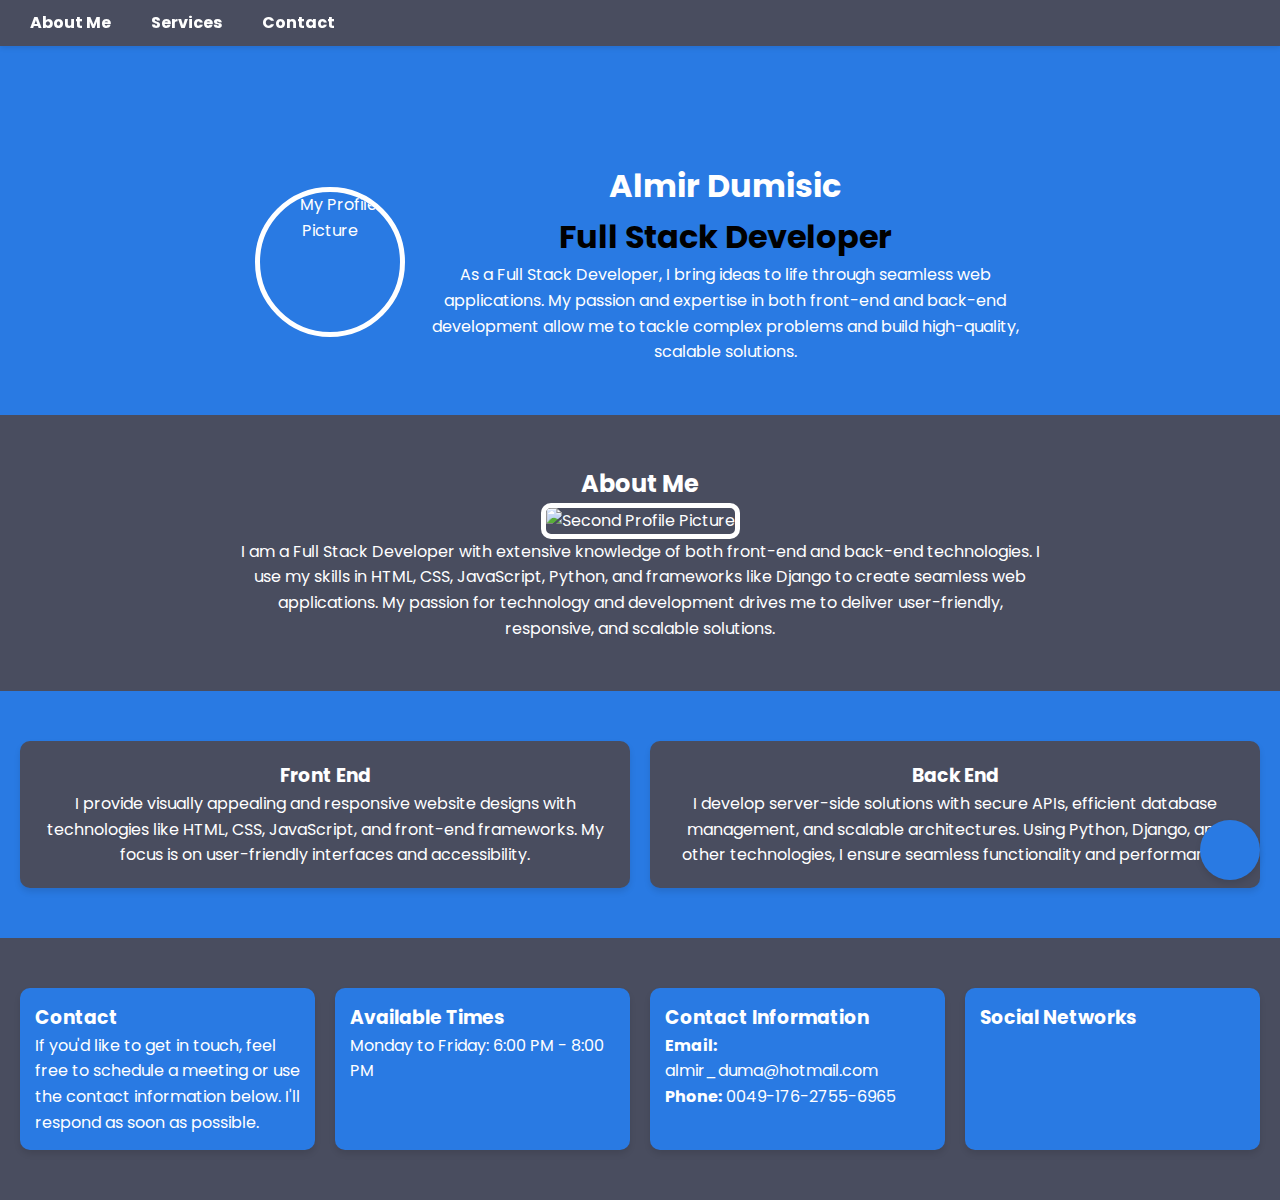
==== commit b7f75431: "feat: Improve navbar for mobile and add Calendly meeting button" ====
--- a/index.html
+++ b/index.html
@@ -6,7 +6,8 @@
     <meta http-equiv="X-UA-Compatible" content="IE=edge">
     <meta name="viewport" content="width=device-width, initial-scale=1.0">
     <meta name="description" content="Learn more about me, my skills, and my portfolio as a Full Stack Developer.">
-    <meta name="keywords" content="Almir Dumisic, Full Stack Developer, portfolio, resume, web developer, software developer">
+    <meta name="keywords"
+        content="Almir Dumisic, Full Stack Developer, portfolio, resume, web developer, software developer">
     <title>About Me | Almir Dumisic</title>
 
     <!-- Google Fonts -->
@@ -46,8 +47,10 @@
             <div class="header_text">
                 <h1>Almir Dumisic <br><span style="color: black">Full Stack Developer</span></h1>
                 <p>
-                    As a Full Stack Developer, I bring ideas to life through seamless web applications. My passion and expertise in
-                    both front-end and back-end development allow me to tackle complex problems and build high-quality, scalable solutions.
+                    As a Full Stack Developer, I bring ideas to life through seamless web applications. My passion and
+                    expertise in
+                    both front-end and back-end development allow me to tackle complex problems and build high-quality,
+                    scalable solutions.
                 </p>
             </div>
         </div>
@@ -61,9 +64,11 @@
                 <img src="assets/images/second_profile_picture.jpg" alt="Second Profile Picture">
             </div>
             <p>
-                I am a Full Stack Developer with extensive knowledge of both front-end and back-end technologies. I use my
+                I am a Full Stack Developer with extensive knowledge of both front-end and back-end technologies. I use
+                my
                 skills in HTML, CSS, JavaScript, Python, and frameworks like Django to create seamless web applications.
-                My passion for technology and development drives me to deliver user-friendly, responsive, and scalable solutions.
+                My passion for technology and development drives me to deliver user-friendly, responsive, and scalable
+                solutions.
             </p>
         </div>
     </section>
@@ -80,7 +85,8 @@
         <div class="service-card">
             <h3>Back End</h3>
             <p>
-                I develop server-side solutions with secure APIs, efficient database management, and scalable architectures.
+                I develop server-side solutions with secure APIs, efficient database management, and scalable
+                architectures.
                 Using Python, Django, and other technologies, I ensure seamless functionality and performance.
             </p>
         </div>
@@ -107,15 +113,23 @@
         <div class="footer-card">
             <h3>Social Networks</h3>
             <ul class="social-networks">
-                <li><a href="https://www.linkedin.com/in/almir-dumisic/" target="_blank" class="social-icon linkedin"><i class="fa-brands fa-linkedin"></i></a></li>
-                <li><a href="https://www.xing.com/profile/Almir_Dumisic/cv?back_to=mehub" target="_blank" class="social-icon xing"><i class="fa-brands fa-xing"></i></a></li>
-                <li><a href="https://github.com/ZeroCool989" target="_blank" class="social-icon github"><i class="fa-brands fa-github"></i></a></li>
+                <li><a href="https://www.linkedin.com/in/almir-dumisic/" target="_blank" class="social-icon linkedin"><i
+                            class="fa-brands fa-linkedin"></i></a></li>
+                <li><a href="https://www.xing.com/profile/Almir_Dumisic/cv?back_to=mehub" target="_blank"
+                        class="social-icon xing"><i class="fa-brands fa-xing"></i></a></li>
+                <li><a href="https://github.com/ZeroCool989" target="_blank" class="social-icon github"><i
+                            class="fa-brands fa-github"></i></a></li>
             </ul>
         </div>
+
+        <button id="schedule-meeting-button">
+            <i class="fa fa-calendar" aria-hidden="true"></i> <!-- Font Awesome Icon -->
+        </button>
     </footer>
 
     <!-- External JavaScript File -->
     <script src="assets/js/script.js"></script>
+
 </body>
 
-</html>
+</html>--- a/assets/css/style.css
+++ b/assets/css/style.css
@@ -81,7 +81,7 @@
         top: 0;
         left: 0;
         width: 200px; /* Fixed width for the menu */
-        height: 25vh; /* Full height */
+        height: 30vh; /* Full height */
         background-color: rgba(73, 77, 95, 0.8); /* Semi-transparent background */
         padding-top: 60px; /* Space for navbar */
         z-index: 1000;
@@ -221,6 +221,35 @@
     color: #0077b5;
 }
 
+#schedule-meeting-button {
+    position: fixed; /* Keeps the button fixed at the bottom */
+    bottom: 20px; /* Distance from the bottom of the page */
+    right: 20px; /* Distance from the right side of the page */
+    width: 60px; /* Make it a circle */
+    height: 60px;
+    background-color: #297AE3; /* Match the theme color */
+    color: white;
+    border: none;
+    border-radius: 50%; /* Makes it a circle */
+    display: flex;
+    align-items: center;
+    justify-content: center;
+    font-size: 24px; /* Icon size */
+    box-shadow: 0px 4px 6px rgba(0, 0, 0, 0.1); /* Subtle shadow */
+    cursor: pointer;
+    transition: transform 0.3s ease, background-color 0.3s ease;
+    z-index: 1000; /* Ensure it's above other elements */
+}
+
+#schedule-meeting-button:hover {
+    background-color: #1f5bbf; /* Slightly darker blue on hover */
+    transform: scale(1.1); /* Slight zoom effect */
+}
+
+#schedule-meeting-button i {
+    pointer-events: none; /* Prevent icon from blocking click events */
+}
+
 /* Responsive Header */
 @media (max-width: 768px) {
     .header-container {
